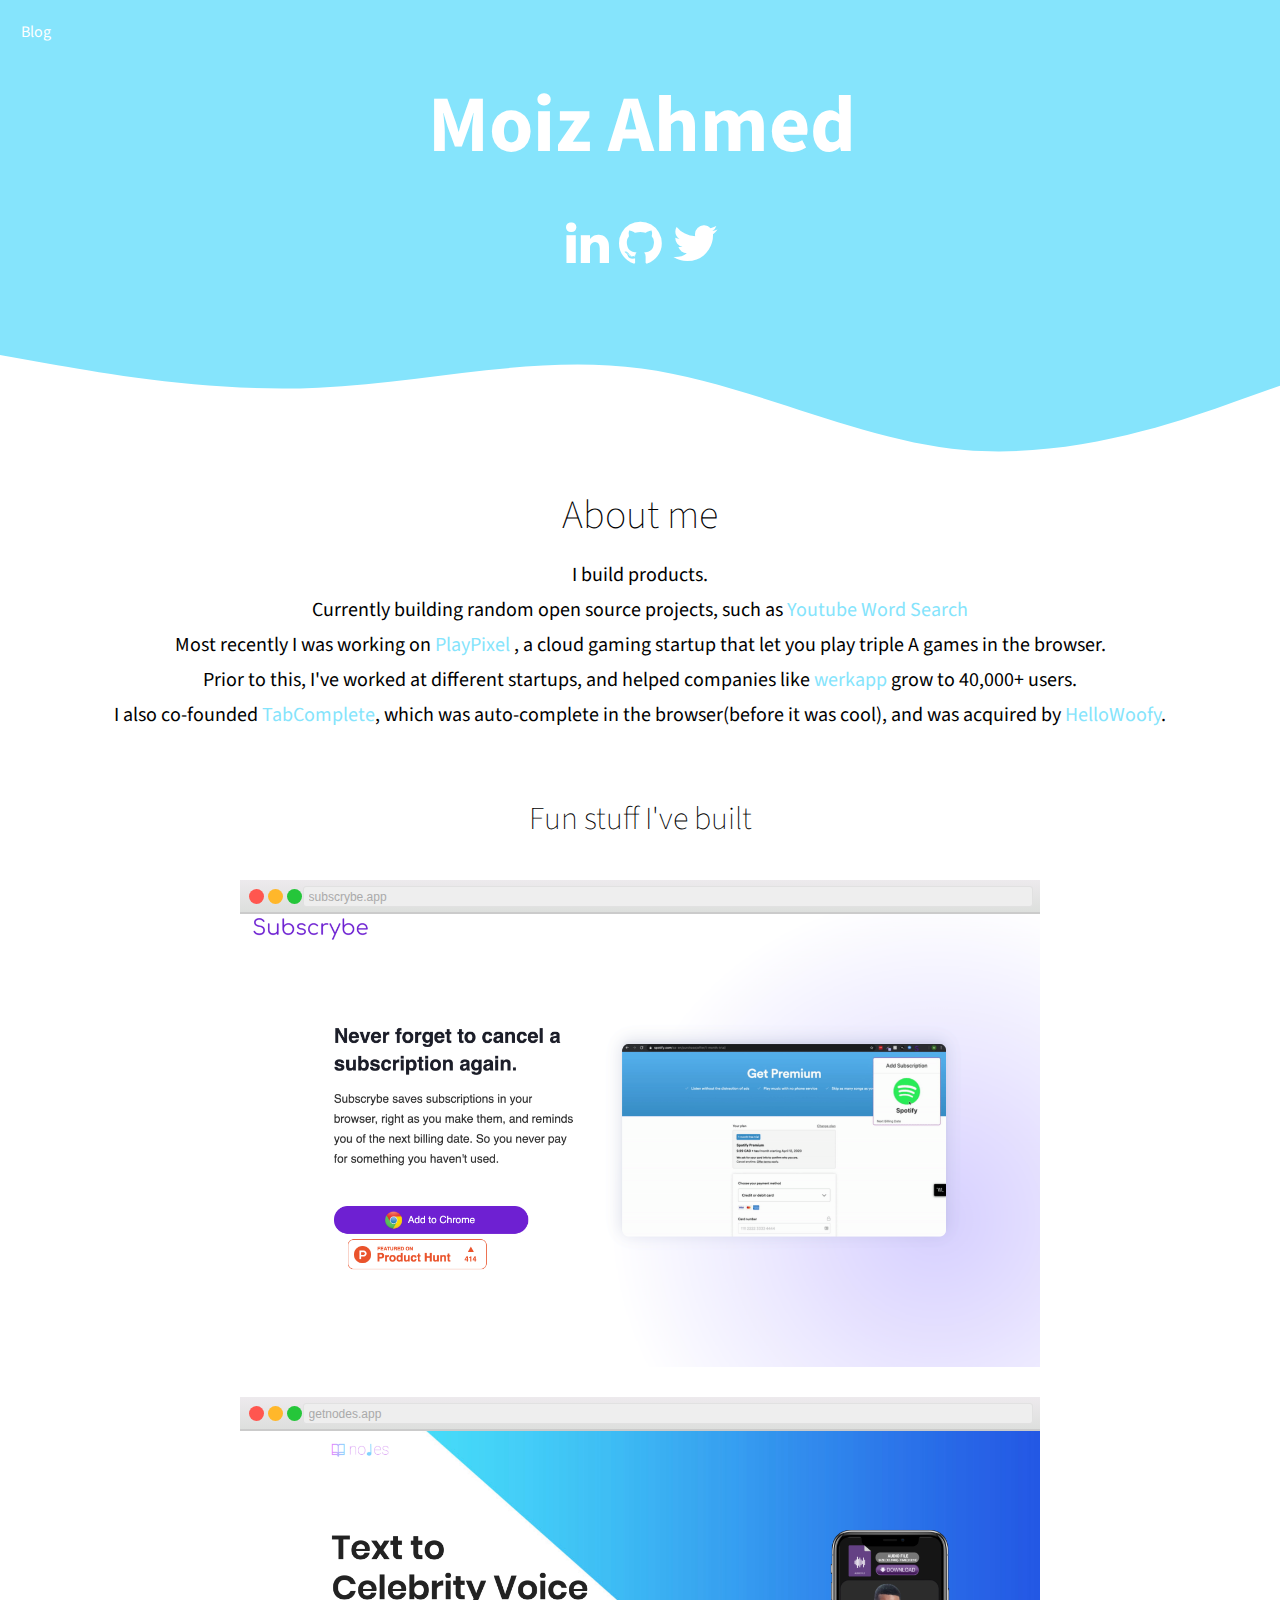
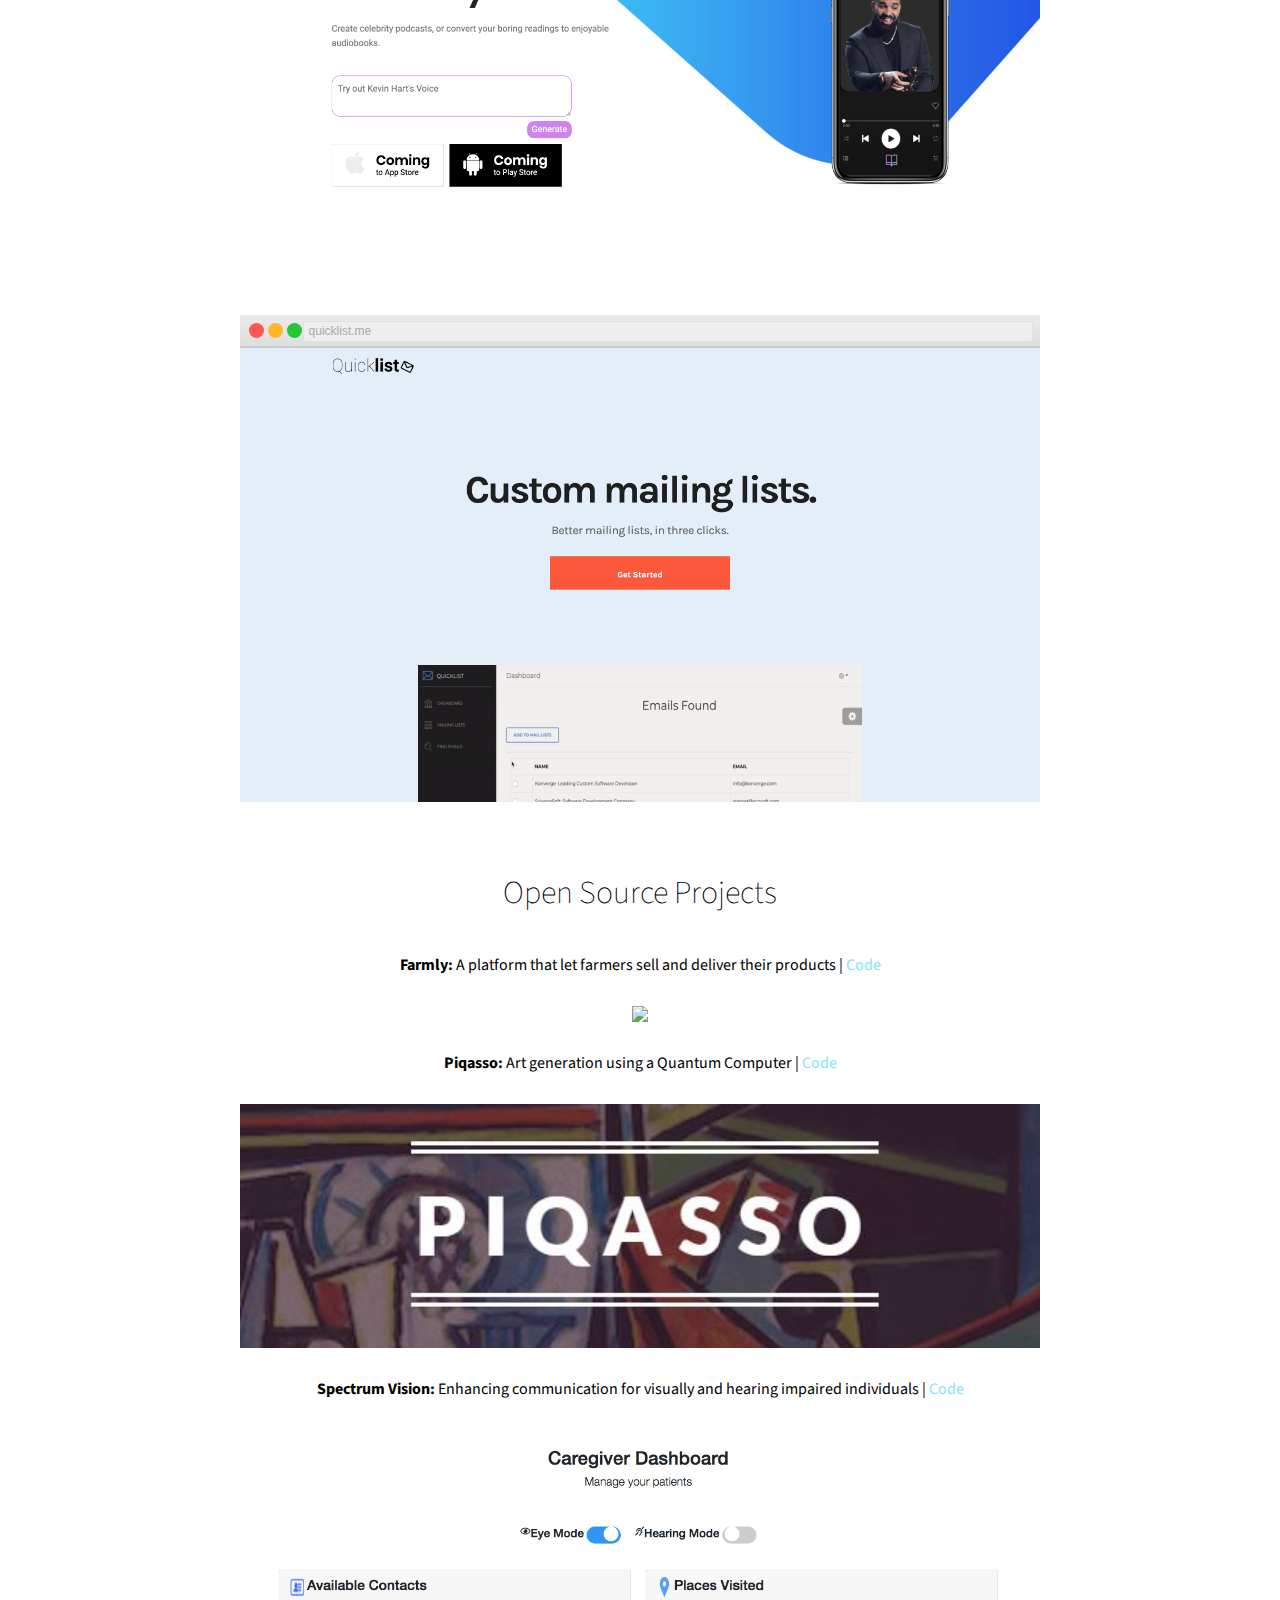
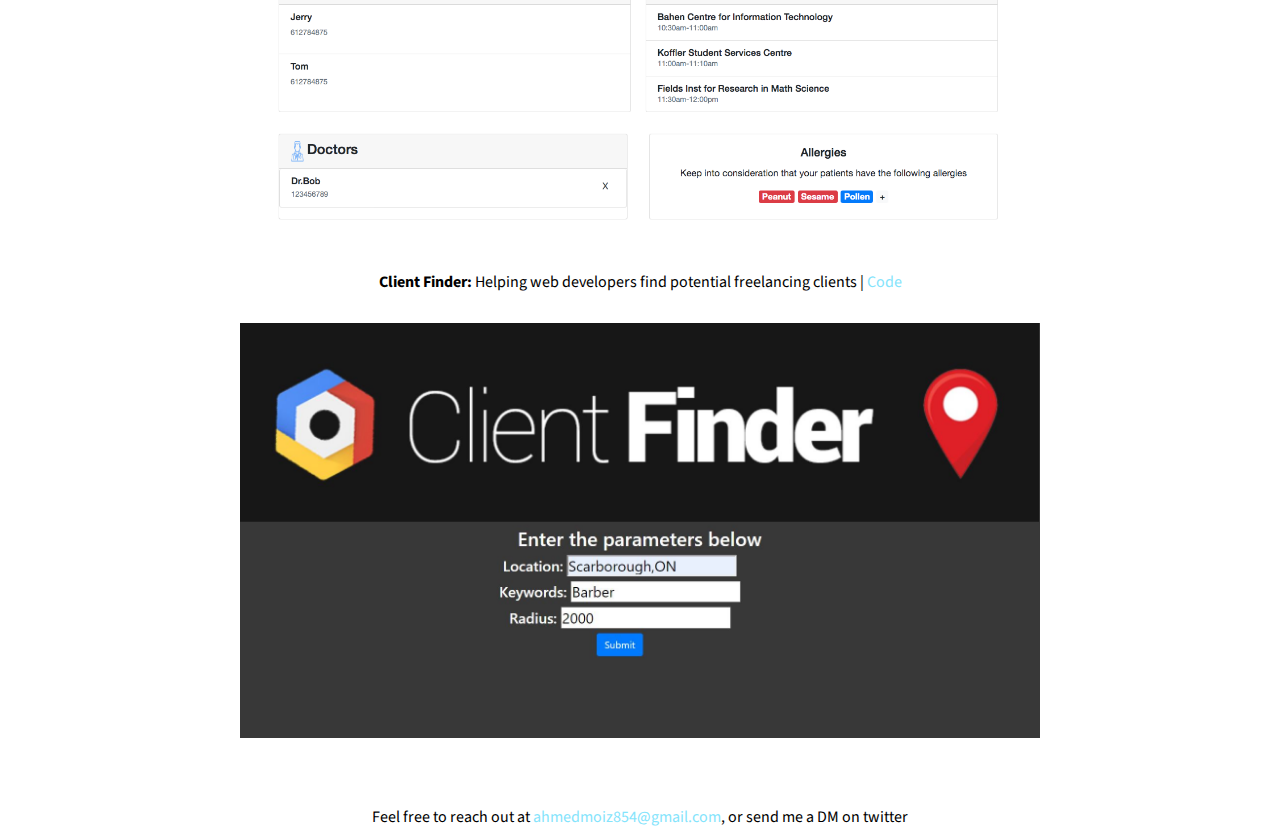
==== index.html @ e5ffcafb "br" ====
<!DOCTYPE html>
<html>
<head>
	<!-- Global site tag (gtag.js) - Google Analytics -->
<script async src="https://www.googletagmanager.com/gtag/js?id=UA-160616542-2"></script>
<script>
  window.dataLayer = window.dataLayer || [];
  function gtag(){dataLayer.push(arguments);}
  gtag('js', new Date());

  gtag('config', 'UA-160616542-2');
</script>

  <title>Moiz Ahmed</title>
<meta name="description" content="A website, resume, project-list and blog for Moiz Ahmed" />


<meta property="og:site_name" content="Moiz Ahmed">
<meta property="og:title" content="Moiz Ahmed" />
<meta property="og:description" content="A website, resume, project-list and blog for Moiz Ahmed">
<meta property="og:type" content="website" />
<meta property="og:url" content="https://www.moizahmed.ca/" />
<meta property="og:image" content=""></meta>

<meta name="twitter:card" content="summary_large_image">
<meta name="twitter:site" content="">
<meta name="twitter:domain" value="moizahmed.ca" />
<meta name="twitter:title" value="Moiz Ahmed" />
<meta name="twitter:description" value="A website, resume, project-list and blog for Moiz Ahmed" />
<meta property="twitter:image" content=""></meta>
<meta name="twitter:url" value="https://www.moizahmed.ca/" />


<meta name="viewport" content="width=device-width, initial-scale=1">
<!-- <script async src="https://www.googletagmanager.com/gtag/js?id=UA-131112948-2"></script>
<script>
  window.dataLayer = window.dataLayer || [];
  function gtag(){dataLayer.push(arguments);}
  gtag("js", new Date());

  gtag("config", "UA-131112948-2");
</script> -->



  <link rel="apple-touch-icon" sizes="180x180" href="/assets/favicon/apple-touch-icon-5e99e3aa10a2fcd7310316da4f658236ebdb0b4f51d52e1da37caa727779e61c.png">
<link rel="icon" type="image/png" sizes="32x32" href="/assets/favicon/favicon-32x32-9fe0824118c69baca3d31ad4a045c9a8af7dd31b44826726ee9c9dc691468ec4.png">
<link rel="icon" type="image/png" sizes="16x16" href="/assets/favicon/favicon-16x16-7850118d1d712b4ff5b8dad6ed6b07f5f969f58478ca0ce534c8070c207b8459.png">
<link rel="manifest" href="/assets/favicon/site-adb9a360ae9f2ba4904b48eca0073e2118cc737b76c882d38c2fb973e3b1f27d.webmanifest">
<link rel="shortcut icon" href="/assets/favicon/favicon-aa421169ad1a4e2dc8b5e5b958f8c26f3158024b21031f6951cb6695f42b47a9.ico">
<meta name="apple-mobile-web-app-title" content="Moiz Ahmed">
<meta name="application-name" content="Moiz Ahmed">
<meta name="msapplication-TileColor" content="#2b5797">
<meta name="theme-color" content="#ffffff">
      <script src="https://cdnjs.cloudflare.com/ajax/libs/trix/1.1.1/trix.js"></script>
  <link rel="stylesheet" href="https://cdnjs.cloudflare.com/ajax/libs/font-awesome/4.7.0/css/font-awesome.min.css">
  <link rel="stylesheet" href="assets/css/main.css" />
  <script>(function(c,a){if(!a.__SV){var b=window;try{var d,m,j,k=b.location,f=k.hash;d=function(a,b){return(m=a.match(RegExp(b+"=([^&]*)")))?m[1]:null};f&&d(f,"state")&&(j=JSON.parse(decodeURIComponent(d(f,"state"))),"mpeditor"===j.action&&(b.sessionStorage.setItem("_mpcehash",f),history.replaceState(j.desiredHash||"",c.title,k.pathname+k.search)))}catch(n){}var l,h;window.mixpanel=a;a._i=[];a.init=function(b,d,g){function c(b,i){var a=i.split(".");2==a.length&&(b=b[a[0]],i=a[1]);b[i]=function(){b.push([i].concat(Array.prototype.slice.call(arguments,
      0)))}}var e=a;"undefined"!==typeof g?e=a[g]=[]:g="mixpanel";e.people=e.people||[];e.toString=function(b){var a="mixpanel";"mixpanel"!==g&&(a+="."+g);b||(a+=" (stub)");return a};e.people.toString=function(){return e.toString(1)+".people (stub)"};l="disable time_event track track_pageview track_links track_forms track_with_groups add_group set_group remove_group register register_once alias unregister identify name_tag set_config reset opt_in_tracking opt_out_tracking has_opted_in_tracking has_opted_out_tracking clear_opt_in_out_tracking people.set people.set_once people.unset people.increment people.append people.union people.track_charge people.clear_charges people.delete_user people.remove".split(" ");
      for(h=0;h<l.length;h++)c(e,l[h]);var f="set set_once union unset remove delete".split(" ");e.get_group=function(){function a(c){b[c]=function(){call2_args=arguments;call2=[c].concat(Array.prototype.slice.call(call2_args,0));e.push([d,call2])}}for(var b={},d=["get_group"].concat(Array.prototype.slice.call(arguments,0)),c=0;c<f.length;c++)a(f[c]);return b};a._i.push([b,d,g])};a.__SV=1.2;b=c.createElement("script");b.type="text/javascript";b.async=!0;b.src="undefined"!==typeof MIXPANEL_CUSTOM_LIB_URL?
      MIXPANEL_CUSTOM_LIB_URL:"file:"===c.location.protocol&&"//cdn4.mxpnl.com/libs/mixpanel-2-latest.min.js".match(/^\/\//)?"https://cdn4.mxpnl.com/libs/mixpanel-2-latest.min.js":"//cdn4.mxpnl.com/libs/mixpanel-2-latest.min.js";d=c.getElementsByTagName("script")[0];d.parentNode.insertBefore(b,d)}})(document,window.mixpanel||[]);
      mixpanel.init("bf299855b37291eaf8b212bf4401f579")</script>
</head>

<body class="">
  

  <nav class="nav mx-auto bg-transparent" data-controller="navigation" style="background-color: #85e4fc;margin-left:-1%;width:101vw;text-align: center;">
  <div style = "text-align:left;" class="nav__content mx-auto">
    <div style="margin-top:-1%;padding:2%;" class="nav__items mx-auto" data-target="navigation.items">
      <a class="social-icon" class="nav__item nav__link pill capitalize bg-gray-100 rounded py-2 px-3 btn btn--primary"  href="blog.html">Blog</a>
    </div>
    <span role="link" class="navigation__toggle text-black mb-6 ml-4" data-target="navigation.toggle" data-action="click->navigation#toggle"></span>
  </div>
</nav>

  <!DOCTYPE HTML>
<html class="w-full">
<main>

  <body>
	<div class="h-auto w-full mx-auto pr-4 sm:pr-0" style="background-color: #85e4fc;margin-left:-1%;width:101vw;">
		<div class = "content">
		<h1 class = "name">Moiz Ahmed</h1>
		<h2
		class="font-semibold text-3xl text-white align-middle pb-4 lg:mb-8 text-center h-32 xl:h-auto hidden lg:inline-block">
		<br class="lg:hidden">
	  </h2>
	  <script async="async" src="https://unpkg.com/typer-dot-js@0.1.0/typer.js"></script>
			<div class = "icons">
          <a target="_blank" class = "social-icon" href = "https://linkedin.com/in/ahmed-moiz"><i style = "font-size:50px;padding-right:10px;" class="fa fa-linkedin"></i></a>
          <a target = "_blank" class = "social-icon"  href = "https://github.com/moizahmedd"><i style = "font-size:50px;padding-right:10px;" class="fa fa-github" ></i></a>
          <a target = "_blank" class = "social-icon" href = "https://twitter.com/moizillafirefox"><i style = "font-size:50px" class="fa fa-twitter"></i></a>
			</div>
		</div>
    </div>
    <svg style="margin-left:-1%;width:101vw;" xmlns="http://www.w3.org/2000/svg" viewbox="0 0 1440 320" class="hidden lg:block bg-transparent h-auto">
      <path fill="#85e4fc" fill-opacity="1"
        d="M0,96L60,106.7C120,117,240,139,360,133.3C480,128,600,96,720,112C840,128,960,192,1080,202.7C1200,213,1320,171,1380,149.3L1440,128L1440,0L1380,0C1320,0,1200,0,1080,0C960,0,840,0,720,0C600,0,480,0,360,0C240,0,120,0,60,0L0,0Z">
      </path>
    </svg>

    <div class = "about-text">
      <h1 style = "margin-bottom:2%;font-weight:100;">About me</h1>
      I build products. <br>
	    Currently building random open source projects, such as <a target="_blank" class = "links" href = "https://moizahmedd.github.io/youtubesearch">Youtube Word Search</a> <br> Most recently I was working on <a target="_blank" class = "links" href = "https://www.loom.com/share/093862efc9ed4be6ad778449a8e3c452"> PlayPixel </a>, a cloud gaming startup that let you play triple A games in the browser. <br>
       Prior to this, I've worked at different startups, and helped companies like <a target="_blank" class = "links" href = "https://werkapp.co">werkapp</a> grow to 40,000+ users. <br>
I also co-founded <a target="_blank" class = "links" href = "https://www.tabcomplete.app">TabComplete</a>, which was auto-complete in the browser(before it was cool), and was acquired by <a target="_blank" class = "links" href = "https://hellowoofy.com">HelloWoofy</a>. </br>
        
    </div>
    <div style = "text-align: center;" class="container mt-10 text-center mx-auto h-full xl:-mt-48">
		<h1 style = "font-weight:100;">Fun stuff I've built</h1>

    <div class = "projects">
        <div class = "browser">
            <div class = "browser-navigation-bar">
              <i style = "height:15px;width:15px;border-radius:50px;background-color:#ff564f;"></i>
              <i style = "height:15px;width:15px;border-radius:50px;background-color:#ffb72a;"></i>
              <i style = "height:15px;width:15px;border-radius:50px;background-color:#25c63a;"></i>
              <input value = "subscrybe.app" disabled="disabled">
            </div>
          </div>
      <a target = "_blank" href = "https://subscrybe.app"><img class = "page-img" src = "images/subscrybe2.png"></a>

      <div class = "browser">
          <div class = "browser-navigation-bar">
            <i style = "height:15px;width:15px;border-radius:50px;background-color:#ff564f;"></i>
            <i style = "height:15px;width:15px;border-radius:50px;background-color:#ffb72a;"></i>
            <i style = "height:15px;width:15px;border-radius:50px;background-color:#25c63a;"></i>
            <input value = "getnodes.app" disabled="disabled">
          </div>
        </div>
    <a target = "_blank" href = "https://getnodes.app"><img class = "page-img" src = "images/nodes.png"></a>

    <div class = "browser">
        <div class = "browser-navigation-bar">
          <i style = "height:15px;width:15px;border-radius:50px;background-color:#ff564f;"></i>
          <i style = "height:15px;width:15px;border-radius:50px;background-color:#ffb72a;"></i>
          <i style = "height:15px;width:15px;border-radius:50px;background-color:#25c63a;"></i>
          <input value = "quicklist.me" disabled="disabled">
        </div>
      </div>
  <a target = "_blank" href = "https://quicklist.me"><img class = "page-img" src = "images/quicklist.png"></a>
    </div>

    <h1 style = "font-weight:100;">Open Source Projects</h1>
    <div class = "projects">
	    
    <div>
        <p><strong>Farmly:</strong> A platform that let farmers sell and deliver their products | <a target = "_blank" class = "links" href = "https://github.com/MoizAhmedd/Farmly-Delivery-Portal">Code</a></p>
      <a target = "_blank" href = "https://github.com/MoizAhmedd/Farmly-Delivery-Portal"><img class = "page-img" src = "https://github.com/MoizAhmedd/Farmly-Delivery-Portal/blob/master/farmlyfinal.gif?raw=true"></a>
    </div>


      <div>
        <p><strong>Piqasso:</strong> Art generation using a Quantum Computer | <a target = "_blank" class = "links" href = "https://github.com/moizahmedd/piqasso">Code</a></p>
      <a target = "_blank" href = "https://github.com/moizahmedd/piqasso"><img class = "page-img" src = "images/piqasso.jpeg"></a>
    </div>

    <div>
      <p><strong>Spectrum Vision:</strong> Enhancing communication for visually and hearing impaired individuals | <a target = "_blank" class = "links" href = "https://github.com/moizahmedd/spectrum-vision">Code</a></p>
    <a target = "_blank" href = "https://github.com/moizahmedd/spectrum-vision"><img class = "page-img" src = "images/sv.png"></a>
  </div>


  <div>
    <p><strong> Client Finder: </strong> Helping web developers find potential freelancing clients | <a target = "_blank" class = "links" href = "https://github.com/moizahmedd/clientfinder">Code</a></p>
  <a target = "_blank" href = "https://github.com/moizahmedd/clientfinder"><img class = "page-img" src = "images/clientfinder.jpeg"></a>
</div>
      </div>

    <p>Feel free to reach out at <a href = "mailto:ahmedmoiz854@gmail.com" class = "links" target = "_blank">ahmedmoiz854@gmail.com</a>, or send me a DM on twitter</p>
      <!-- <div class="w-full my-24">
			  <div class = "browser">
					<div class = "browser-navigation-bar">
						<i style = "height:15px;width:15px;border-radius:50px;background-color:#ff564f;"></i>
						<i style = "height:15px;width:15px;border-radius:50px;background-color:#ffb72a;"></i>
						<i style = "height:15px;width:15px;border-radius:50px;background-color:#25c63a;"></i>
						<input value = "google.com" disabled="disabled">
          </div>
				</div>
      </div> -->


  </body>
</main>

</html>
  <script src="https://unpkg.com/ionicons@4.5.10-0/dist/ionicons.js"></script>
<script type="text/javascript" src="https://makerbadge.s3.amazonaws.com/blmbadge.js"></script>

</body>
</html>
---- assets/css/main.css ----
@charset "UTF-8";
@import url(font-awesome.min.css);
@import url("https://fonts.googleapis.com/css?family=Signika:300,700");
@import url('https://fonts.googleapis.com/css2?family=Source+Sans+Pro:wght@200;300;400;600;700&display=swap');

/*
	Broadcast by TEMPLATED
	templated.co @templatedco
	Released for free under the Creative Commons Attribution 3.0 license (templated.co/license)
*/

/* Reset */

body{
    background: #FFF;
    font-family: 'Source Sans Pro', sans-serif;
}

nav{
	background: #3742fa;
}

h1,h2,h3,h4,h5,p{
	margin:0;
}

.icons{
	display:flex;
	justify-content: center;
}

.content{
	text-align: center;
}

.browser{
    display: flex;
    justify-content: center;
}

.browser .browser-navigation-bar {
    display: flex;
    box-sizing: border-box;
    height: 2.1em;
    position: absolute;
    padding: .3em;
    width: 800px;
    /* display: none; */
    background: linear-gradient(180deg,#edeaed,#dddfdd);
    border-bottom: 2px solid #cbcbcb;
}

.browser input{
	font-size: .75em;
    vertical-align: top;
    display: inline-block;
    height: 1.6em;
    color: #aaa;
    width: calc(100% - 6em);
    border: .1em solid #e1e1e1;
    border-radius: .25em;
    background-color: #eee;
    margin: .1em;
    padding: 0 .4em;
}

.browser i{
	margin-top:0.5% !important;
    margin-left:0.5% !important;
}

.browser .circle{
	color:pink;
	width:50px;
	height:50px;
}

.name{
    color:white;
    font-size:5em;
}

.about-text{
    text-align: center;
    margin-top:-5%;
    margin-bottom:5%;
    line-height: 35px;
    font-size:1.25em;
}

.projects{
    margin:3%;
}

.normal{
    display:flex;
    justify-content: space-around;
    margin-bottom:4%;
}

.reversed{
    display:flex;
    justify-content: space-around;
    flex-direction: row-reverse;
    margin-bottom: 4%;
}

.page-img{
    width:800px;
    margin-top:30px;
    margin-bottom:2%;
}

.page-img:hover{
    box-shadow: 0 0 10px black;
}

.description{
    display: flex;
    align-items: center;
}

.links{
    text-decoration: none;
    text-decoration:none;color: #85e4fc;
}

.links:hover{
    color:#00cbff;
}

.social-icon{
    text-decoration: none;
    color:white;
}

.social-icon:hover{
    color:grey;
}

@media(max-width:865px){
    .browser .browser-navigation-bar{
        width:95%;
    }

    .page-img{
        width:100%;
    }
}

@media(max-width:500px){
    .about-text{
        font-size: 1em;
        line-height: 30px;
    }
}
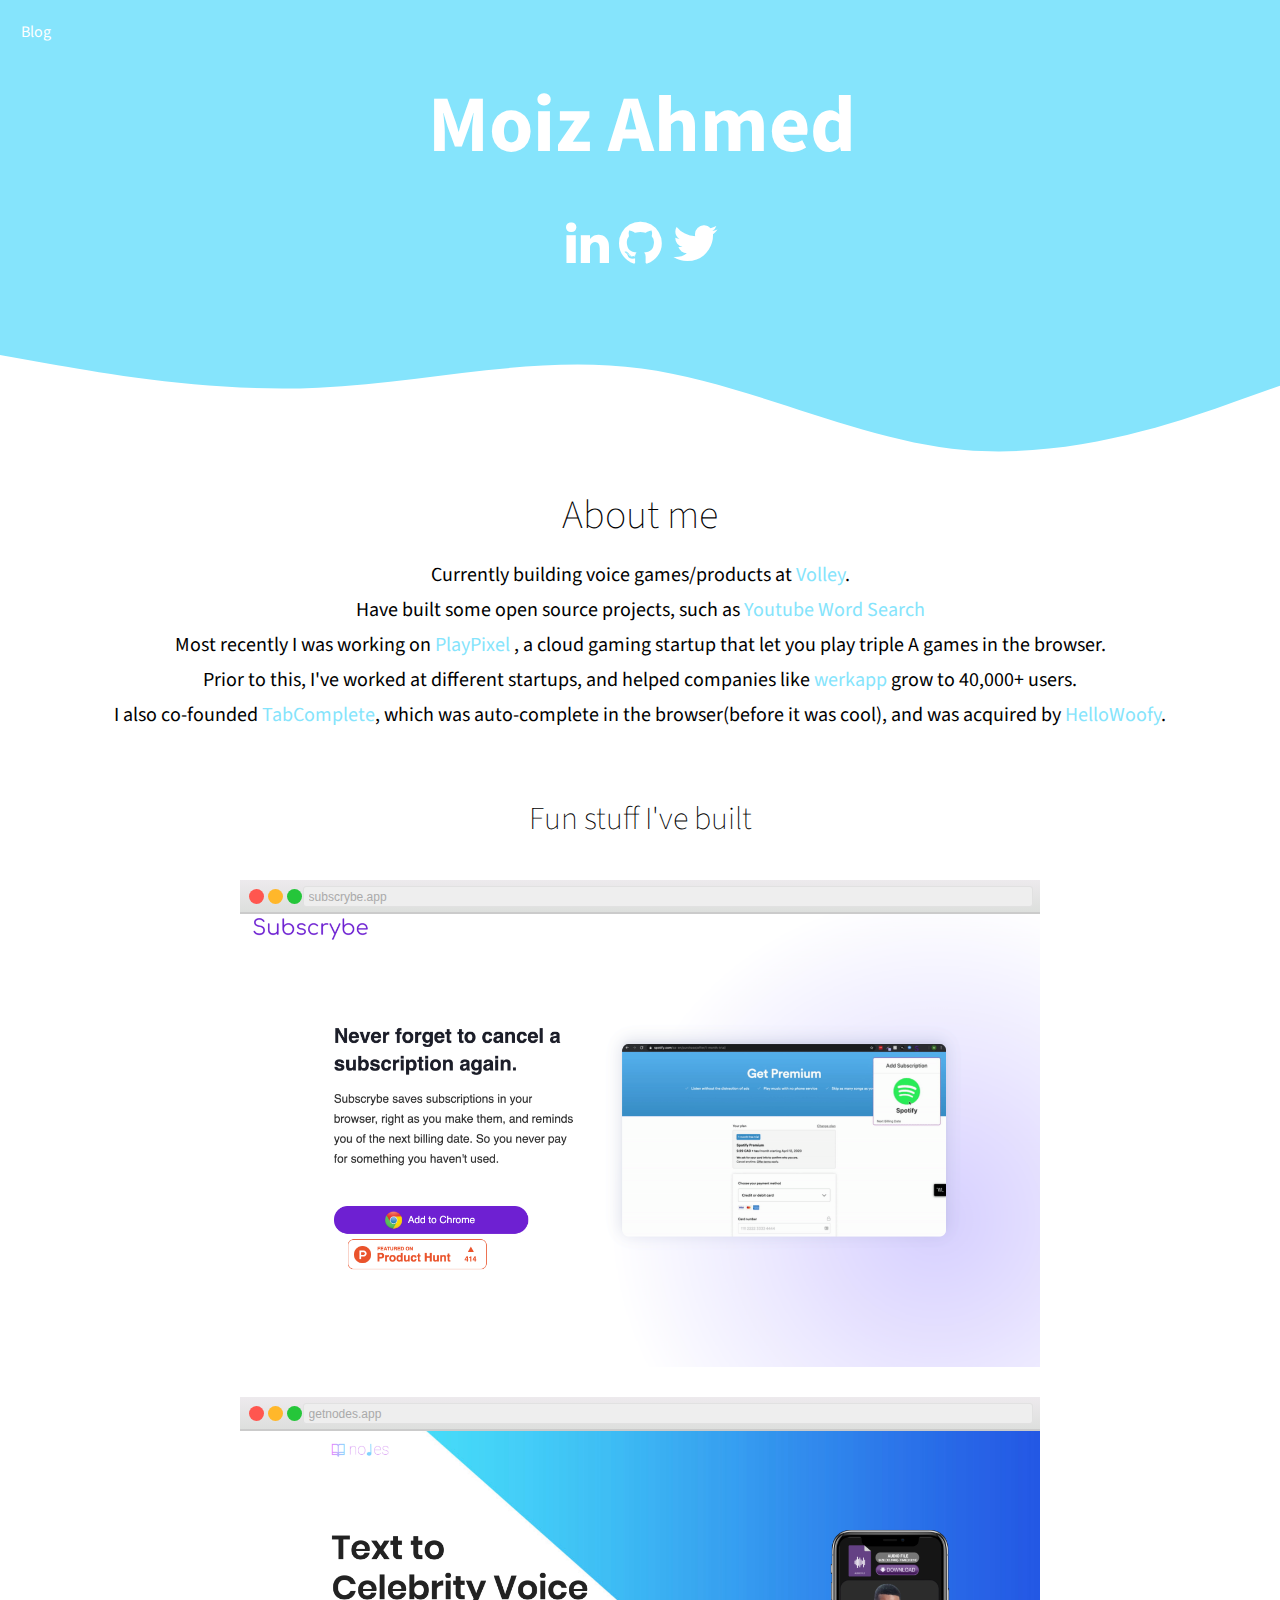
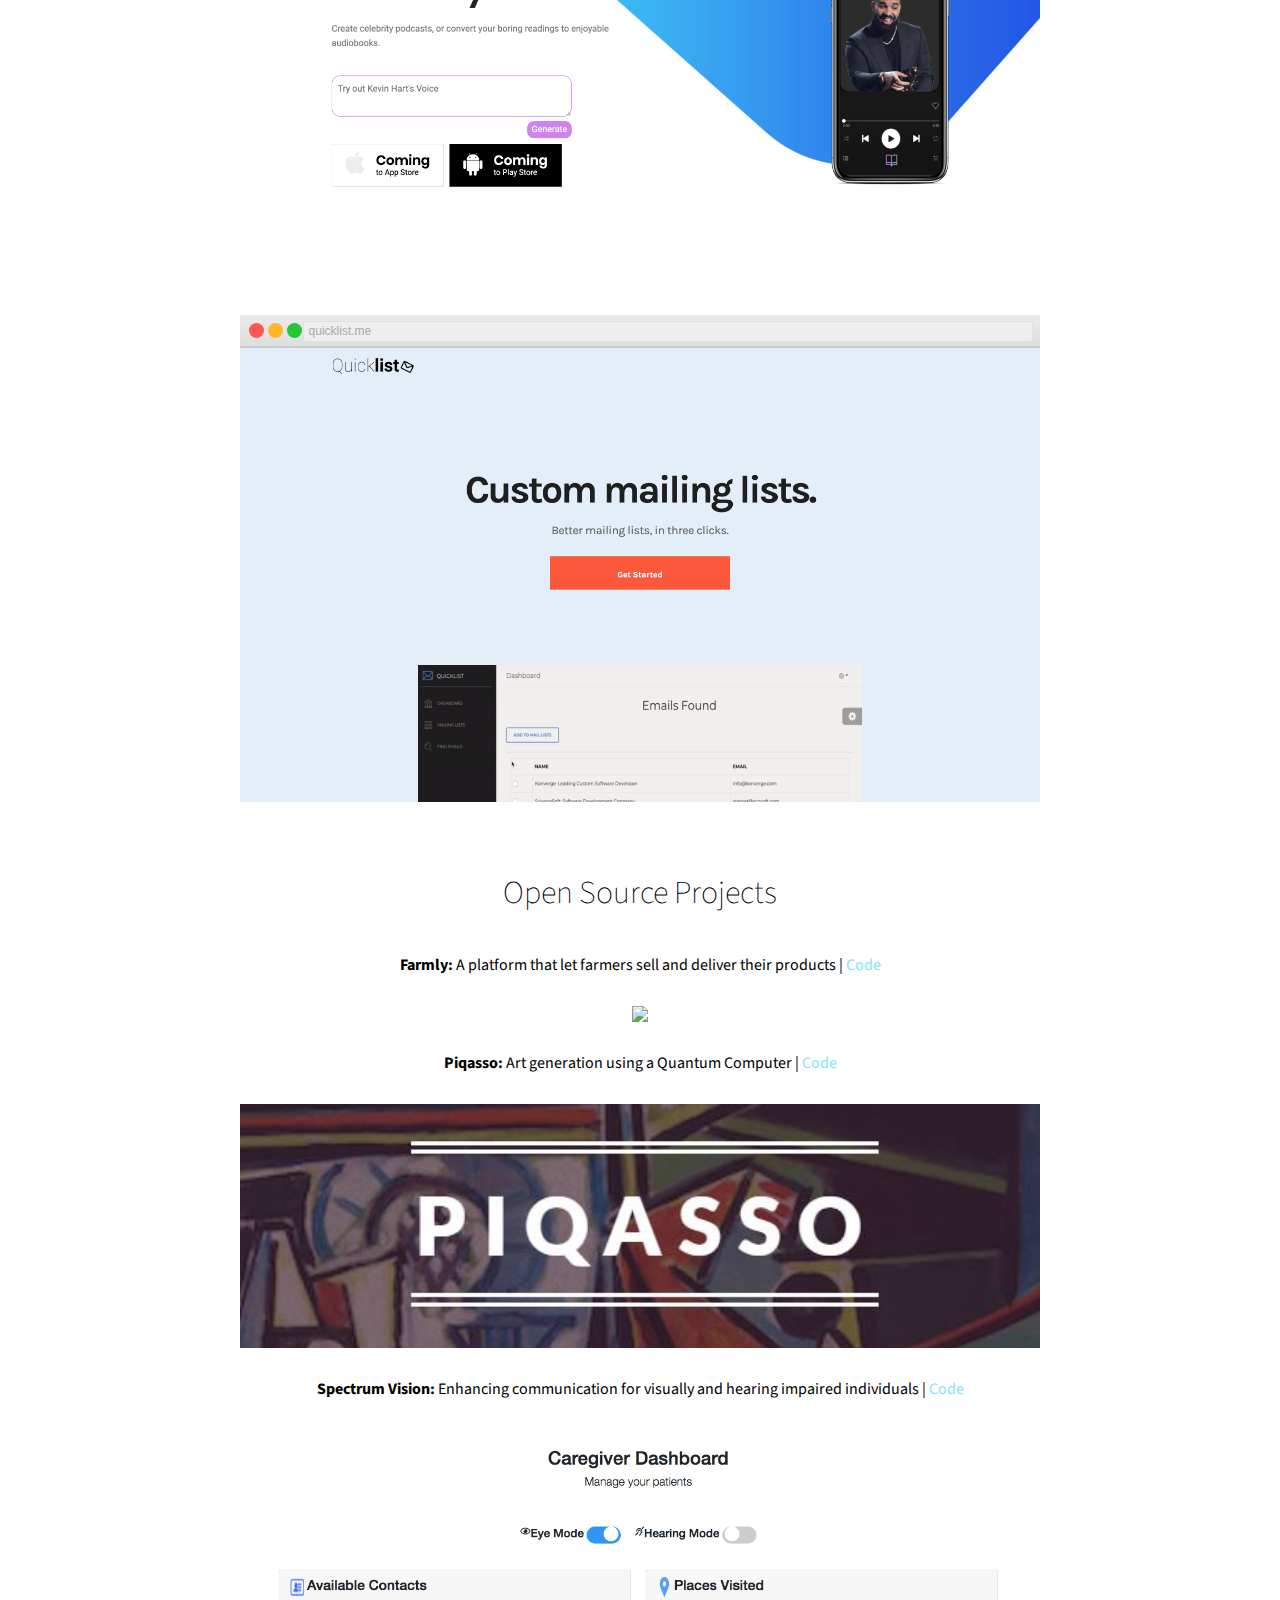
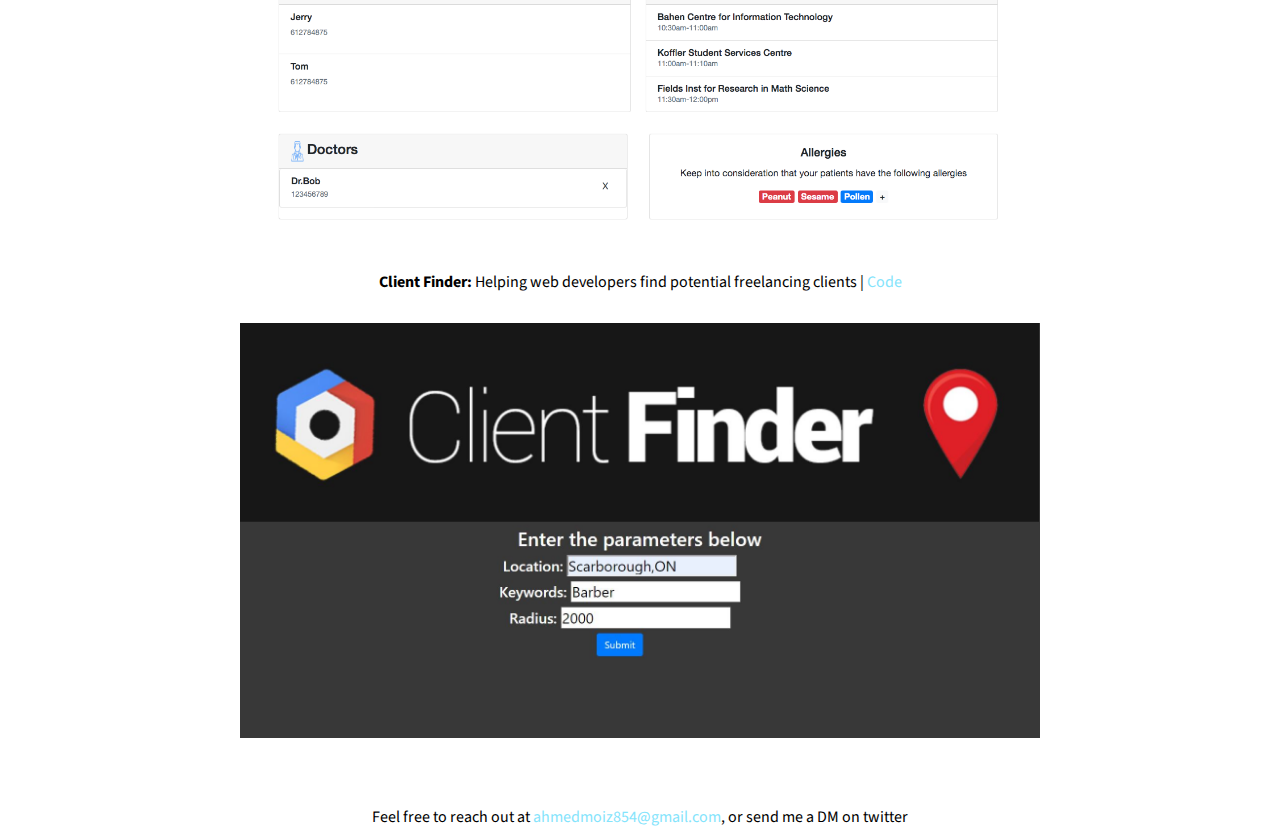
==== commit 361bc411: "Update index.html" ====
--- a/index.html
+++ b/index.html
@@ -103,8 +103,8 @@
 
     <div class = "about-text">
       <h1 style = "margin-bottom:2%;font-weight:100;">About me</h1>
-      I build products. <br>
-	    Currently building random open source projects, such as <a target="_blank" class = "links" href = "https://moizahmedd.github.io/youtubesearch">Youtube Word Search</a> <br> Most recently I was working on <a target="_blank" class = "links" href = "https://www.loom.com/share/093862efc9ed4be6ad778449a8e3c452"> PlayPixel </a>, a cloud gaming startup that let you play triple A games in the browser. <br>
+      Currently building voice games/products at <a target="_blank" class = "links" href = "https://volleythat.com">Volley</a>. <br>
+	    Have built some open source projects, such as <a target="_blank" class = "links" href = "https://moizahmedd.github.io/youtubesearch">Youtube Word Search</a> <br> Most recently I was working on <a target="_blank" class = "links" href = "https://www.loom.com/share/093862efc9ed4be6ad778449a8e3c452"> PlayPixel </a>, a cloud gaming startup that let you play triple A games in the browser. <br>
        Prior to this, I've worked at different startups, and helped companies like <a target="_blank" class = "links" href = "https://werkapp.co">werkapp</a> grow to 40,000+ users. <br>
 I also co-founded <a target="_blank" class = "links" href = "https://www.tabcomplete.app">TabComplete</a>, which was auto-complete in the browser(before it was cool), and was acquired by <a target="_blank" class = "links" href = "https://hellowoofy.com">HelloWoofy</a>. </br>
         
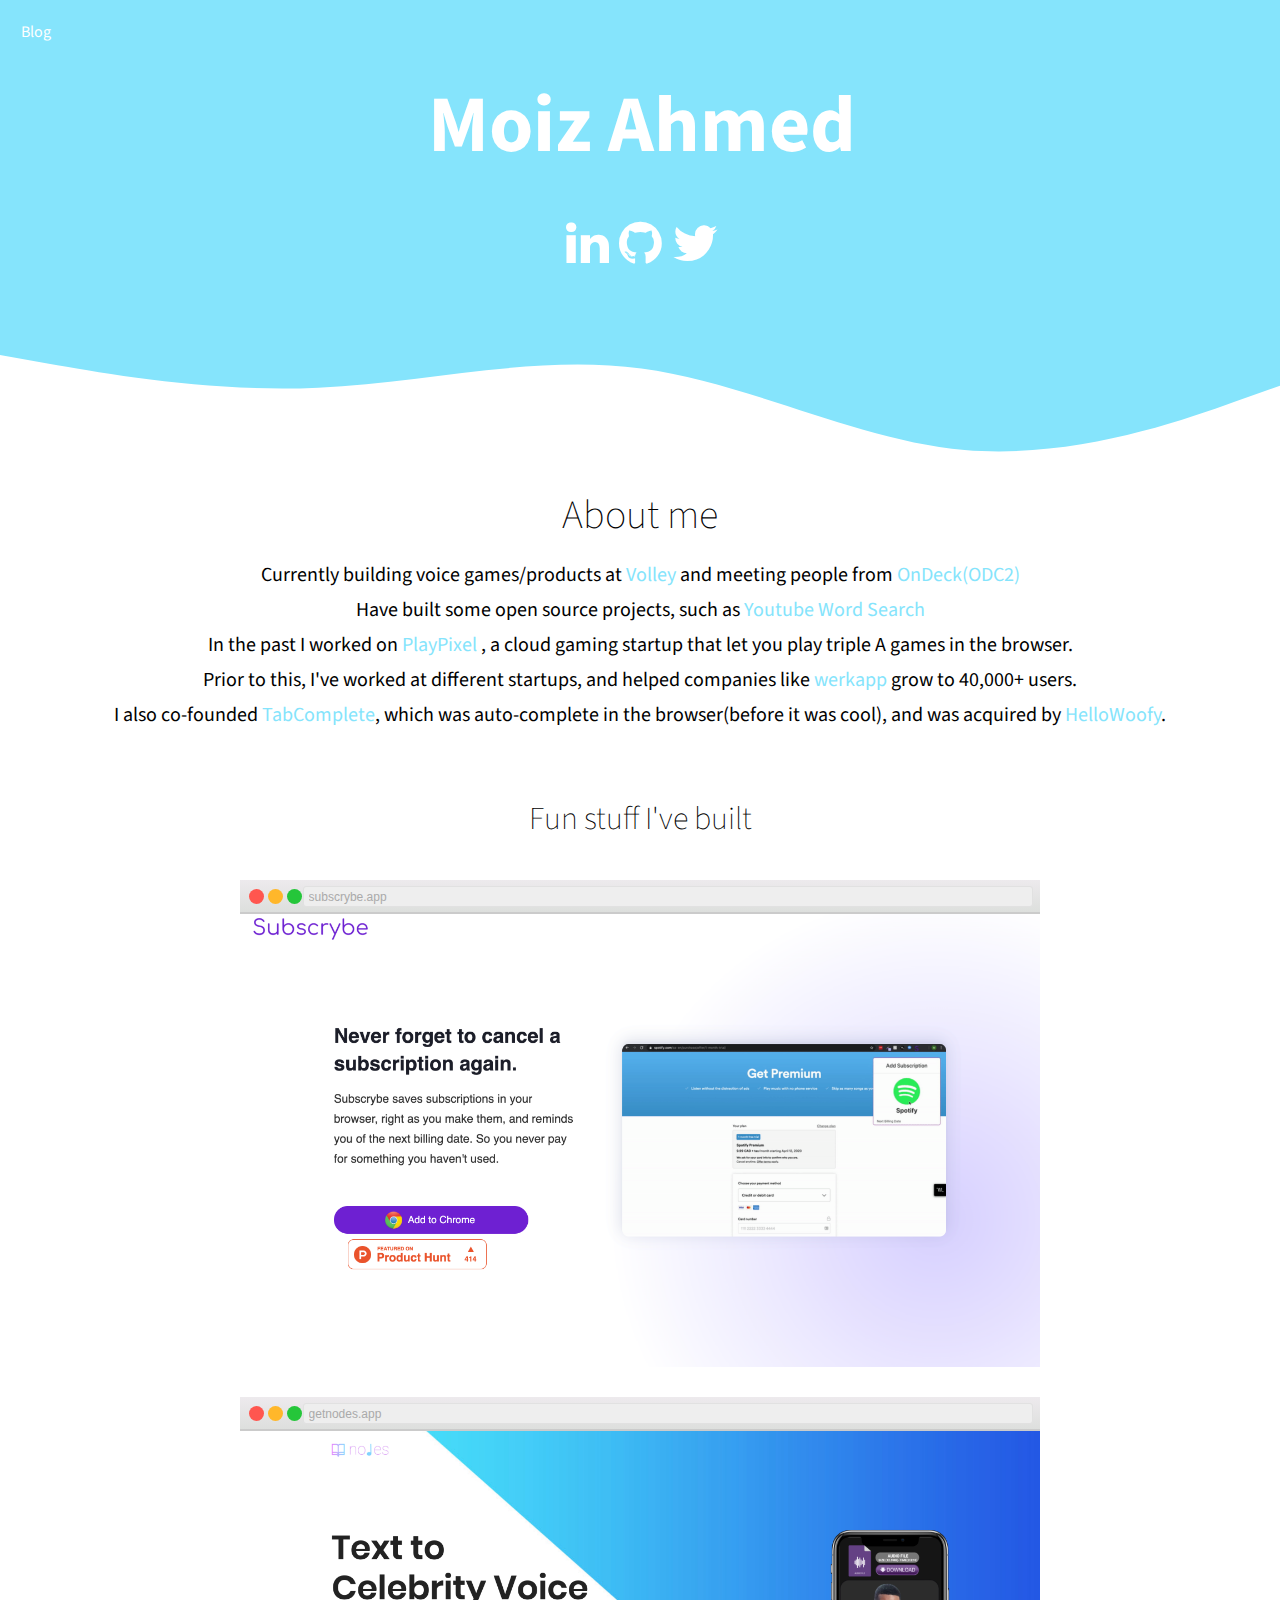
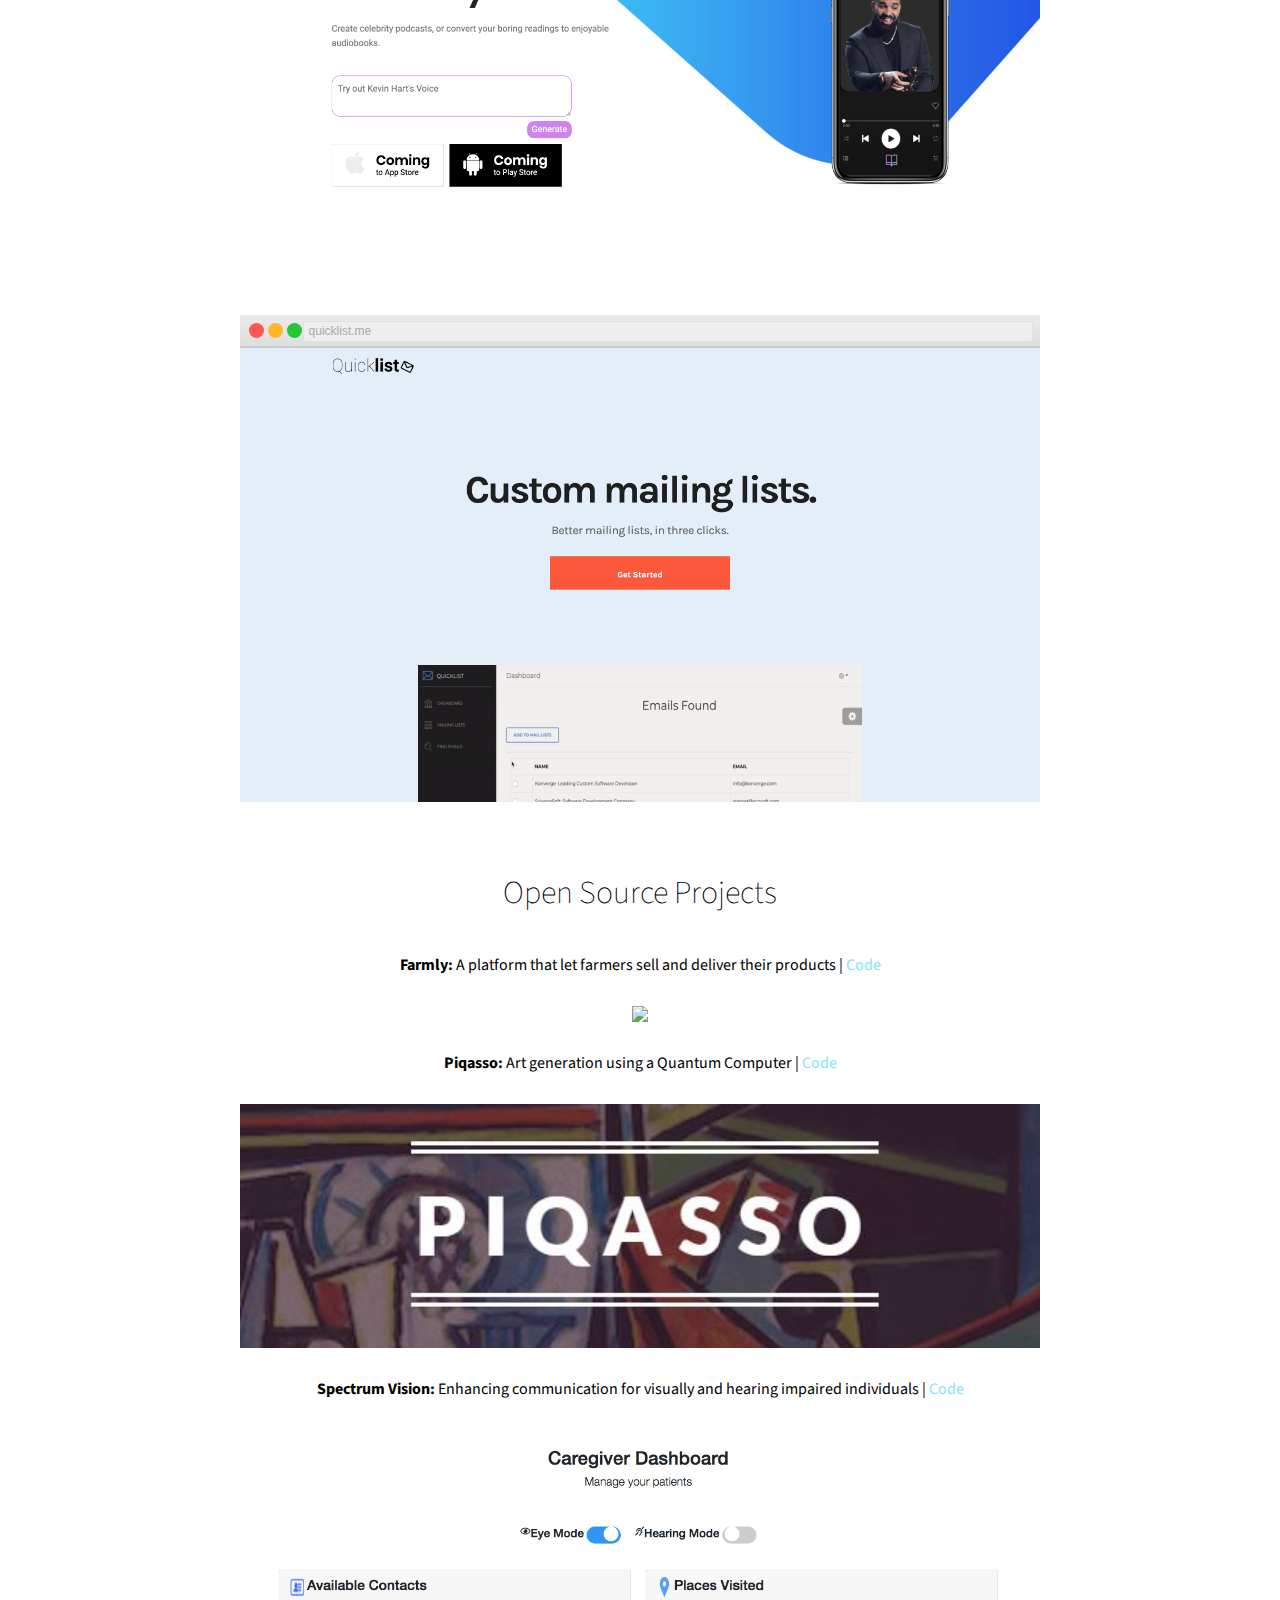
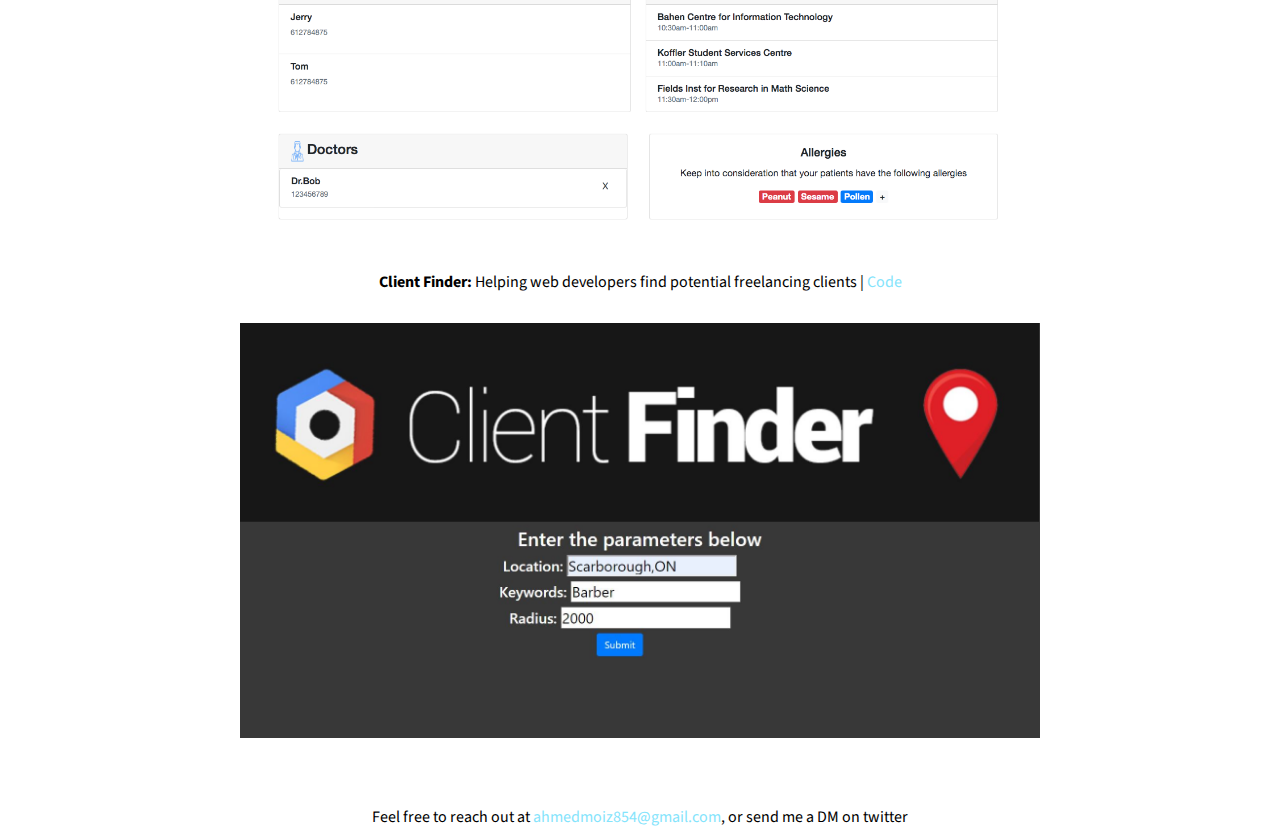
==== commit 1b58f638: "Update index.html" ====
--- a/index.html
+++ b/index.html
@@ -103,8 +103,8 @@
 
     <div class = "about-text">
       <h1 style = "margin-bottom:2%;font-weight:100;">About me</h1>
-      Currently building voice games/products at <a target="_blank" class = "links" href = "https://volleythat.com">Volley</a>. <br>
-	    Have built some open source projects, such as <a target="_blank" class = "links" href = "https://moizahmedd.github.io/youtubesearch">Youtube Word Search</a> <br> Most recently I was working on <a target="_blank" class = "links" href = "https://www.loom.com/share/093862efc9ed4be6ad778449a8e3c452"> PlayPixel </a>, a cloud gaming startup that let you play triple A games in the browser. <br>
+      Currently building voice games/products at <a target="_blank" class = "links" href = "https://volleythat.com">Volley</a> and meeting people from <a target="_blank" class = "links" href = "https://www.beondeck.com/">OnDeck(ODC2)</a> <br>
+	    Have built some open source projects, such as <a target="_blank" class = "links" href = "https://moizahmedd.github.io/youtubesearch">Youtube Word Search</a> <br> In the past I worked on <a target="_blank" class = "links" href = "https://www.loom.com/share/093862efc9ed4be6ad778449a8e3c452"> PlayPixel </a>, a cloud gaming startup that let you play triple A games in the browser. <br>
        Prior to this, I've worked at different startups, and helped companies like <a target="_blank" class = "links" href = "https://werkapp.co">werkapp</a> grow to 40,000+ users. <br>
 I also co-founded <a target="_blank" class = "links" href = "https://www.tabcomplete.app">TabComplete</a>, which was auto-complete in the browser(before it was cool), and was acquired by <a target="_blank" class = "links" href = "https://hellowoofy.com">HelloWoofy</a>. </br>
         
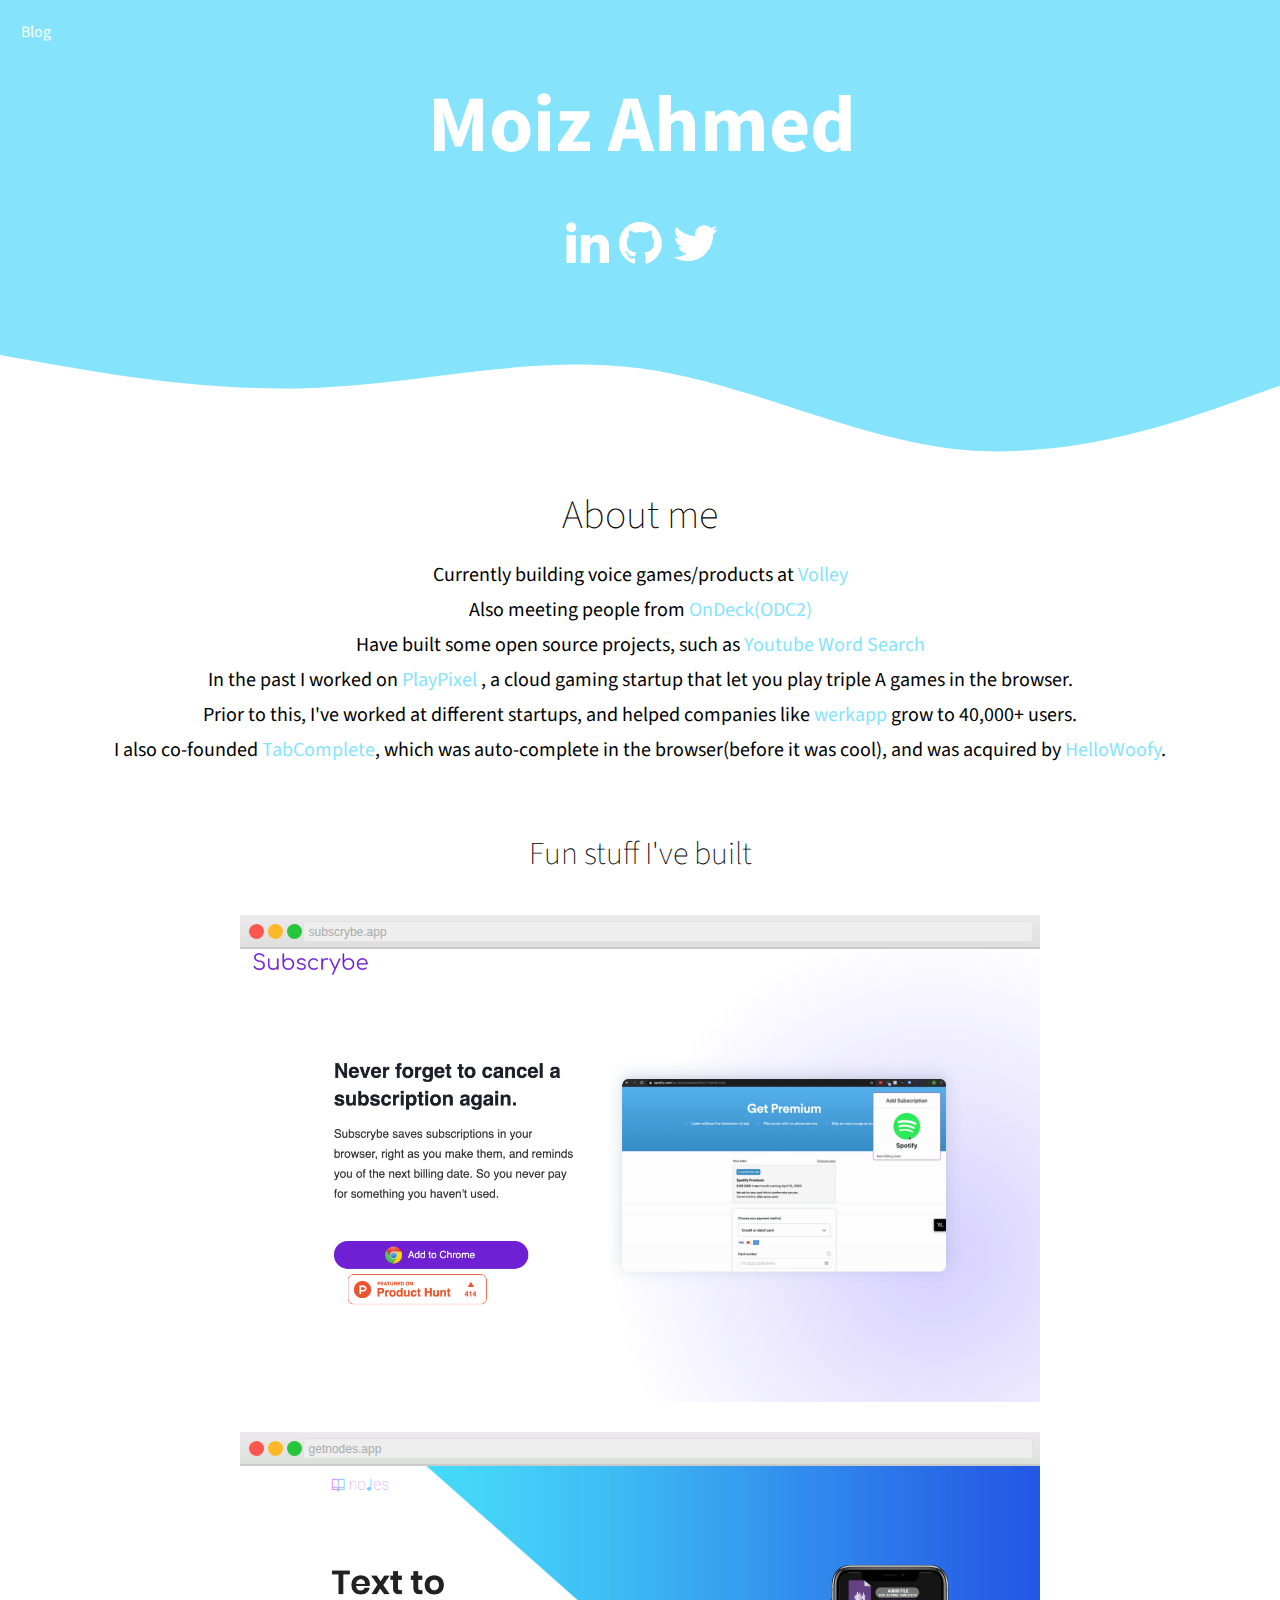
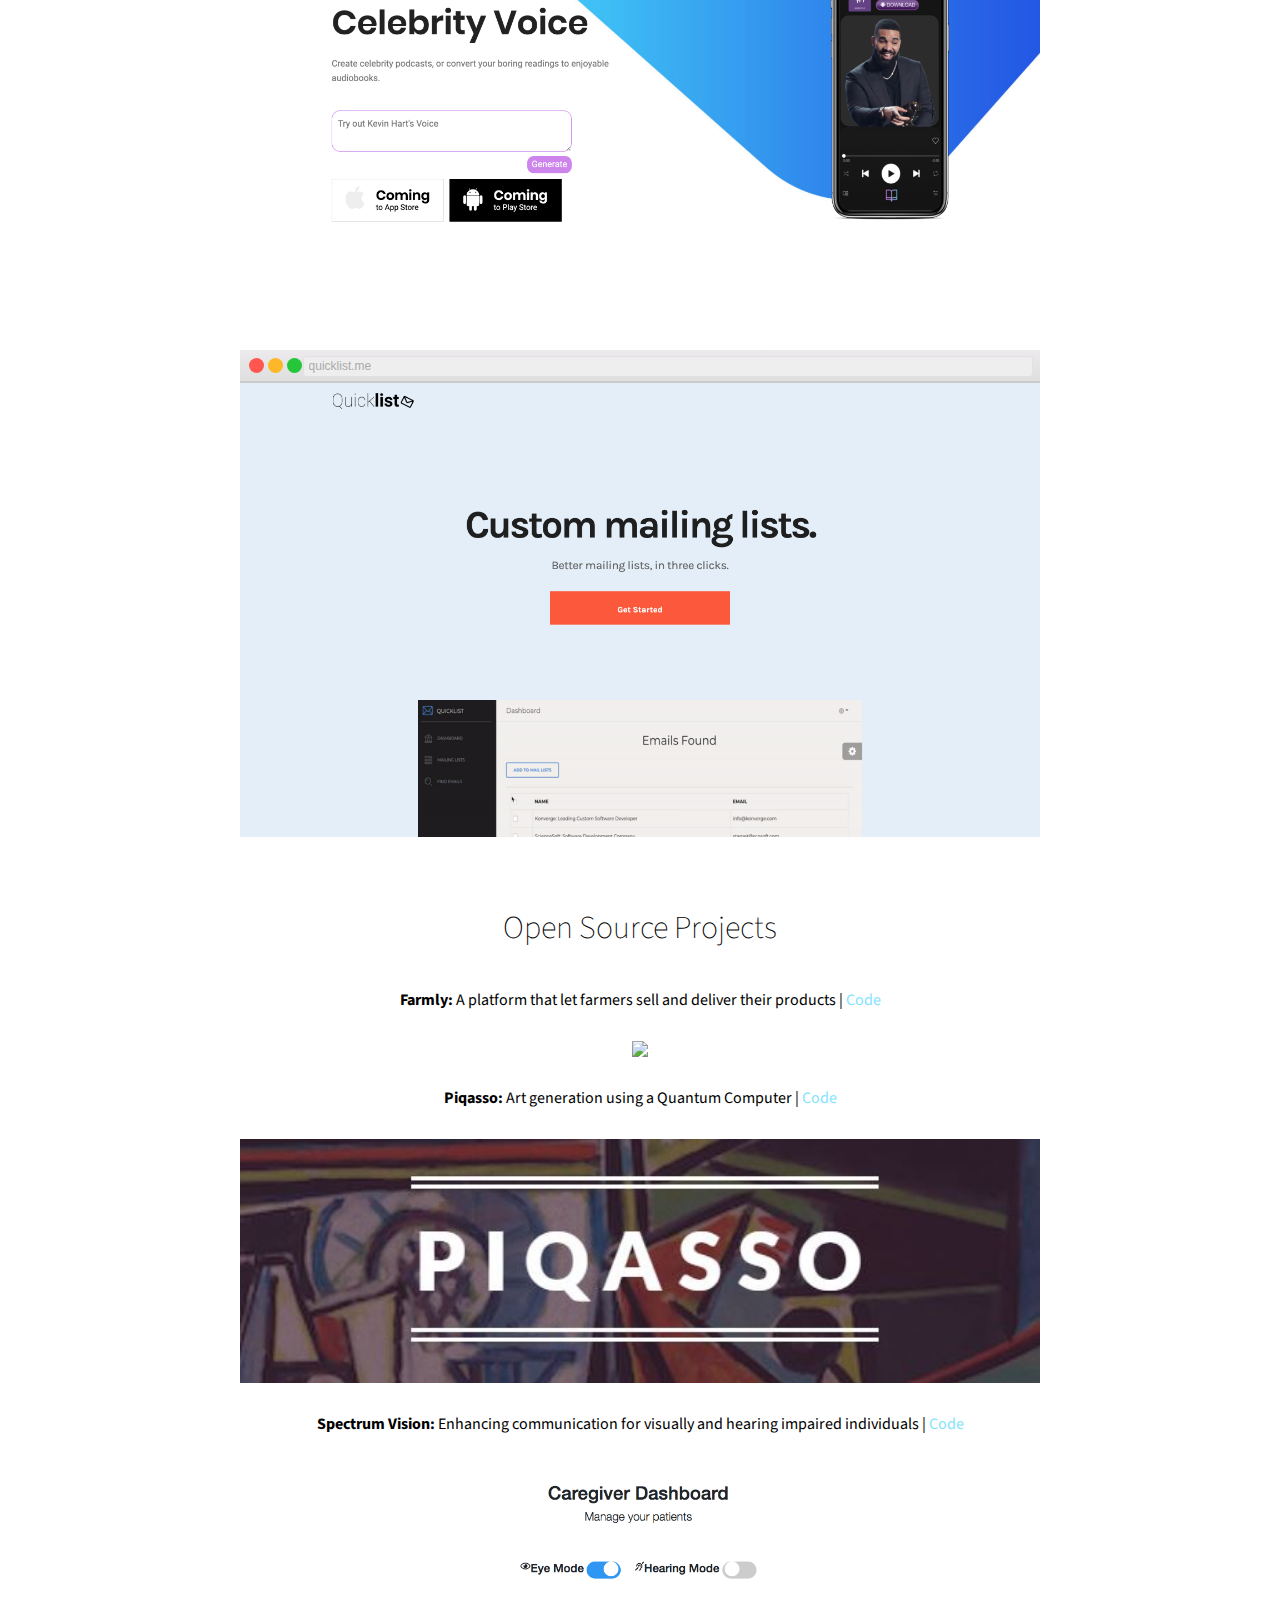
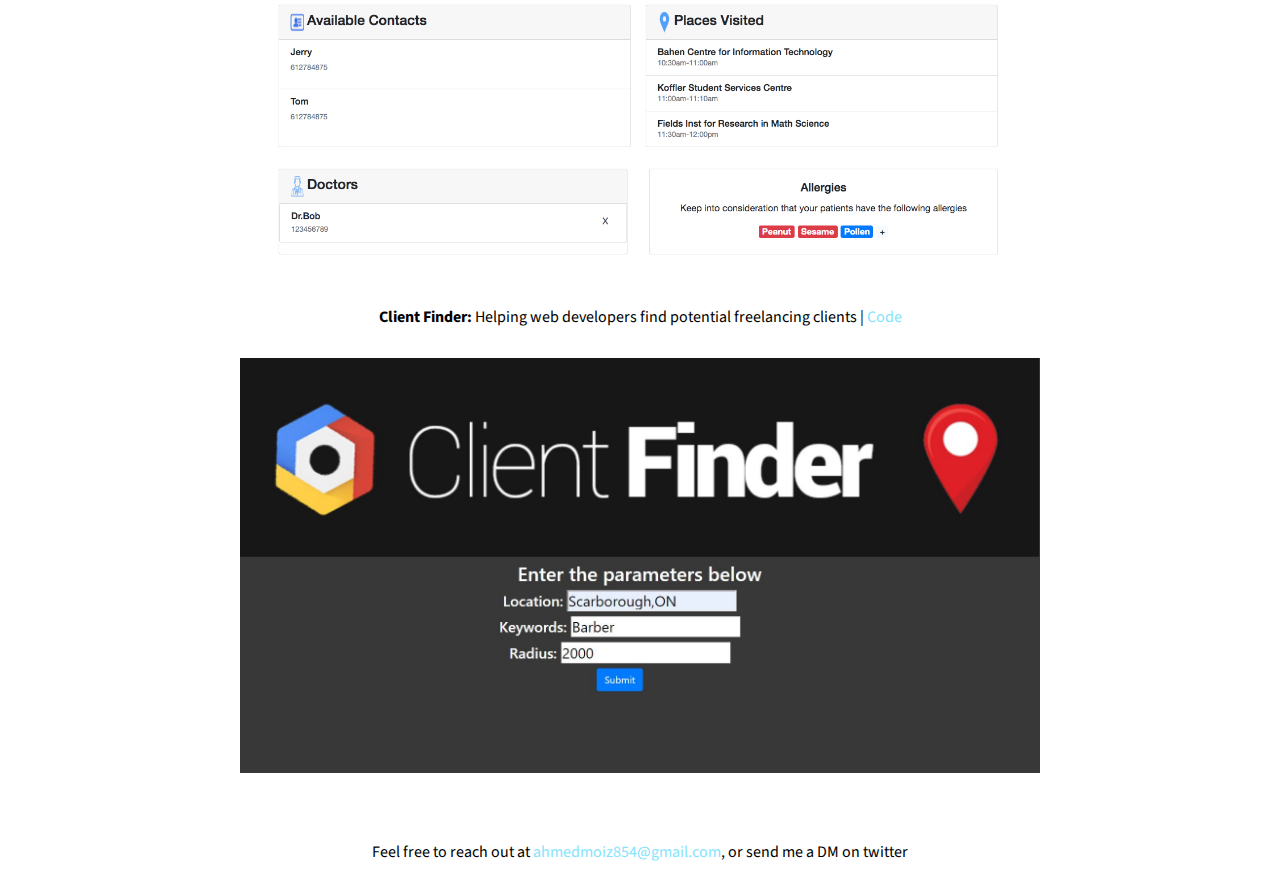
==== commit f947df75: "Update index.html" ====
--- a/index.html
+++ b/index.html
@@ -103,7 +103,8 @@
 
     <div class = "about-text">
       <h1 style = "margin-bottom:2%;font-weight:100;">About me</h1>
-      Currently building voice games/products at <a target="_blank" class = "links" href = "https://volleythat.com">Volley</a> and meeting people from <a target="_blank" class = "links" href = "https://www.beondeck.com/">OnDeck(ODC2)</a> <br>
+      Currently building voice games/products at <a target="_blank" class = "links" href = "https://volleythat.com">Volley</a> <br>
+	    Also meeting people from <a target="_blank" class = "links" href = "https://www.beondeck.com/">OnDeck(ODC2)</a> <br>
 	    Have built some open source projects, such as <a target="_blank" class = "links" href = "https://moizahmedd.github.io/youtubesearch">Youtube Word Search</a> <br> In the past I worked on <a target="_blank" class = "links" href = "https://www.loom.com/share/093862efc9ed4be6ad778449a8e3c452"> PlayPixel </a>, a cloud gaming startup that let you play triple A games in the browser. <br>
        Prior to this, I've worked at different startups, and helped companies like <a target="_blank" class = "links" href = "https://werkapp.co">werkapp</a> grow to 40,000+ users. <br>
 I also co-founded <a target="_blank" class = "links" href = "https://www.tabcomplete.app">TabComplete</a>, which was auto-complete in the browser(before it was cool), and was acquired by <a target="_blank" class = "links" href = "https://hellowoofy.com">HelloWoofy</a>. </br>
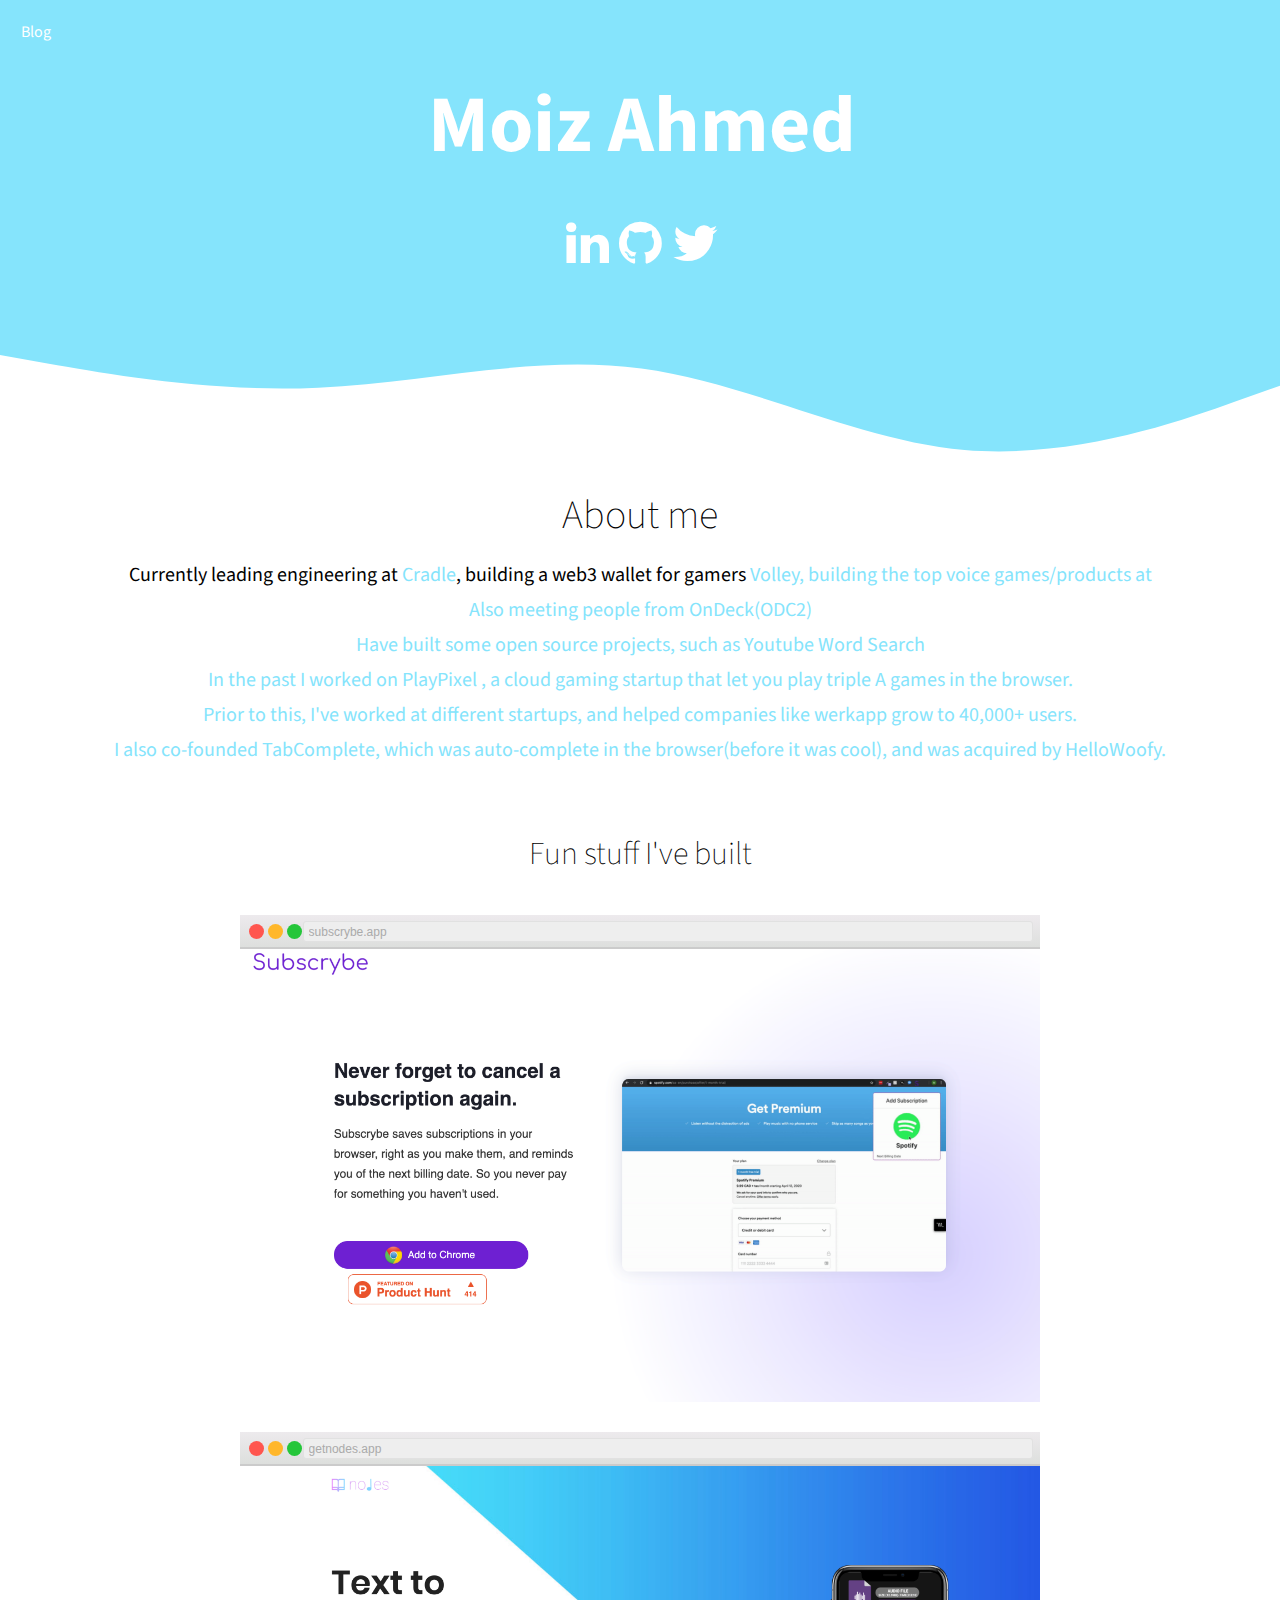
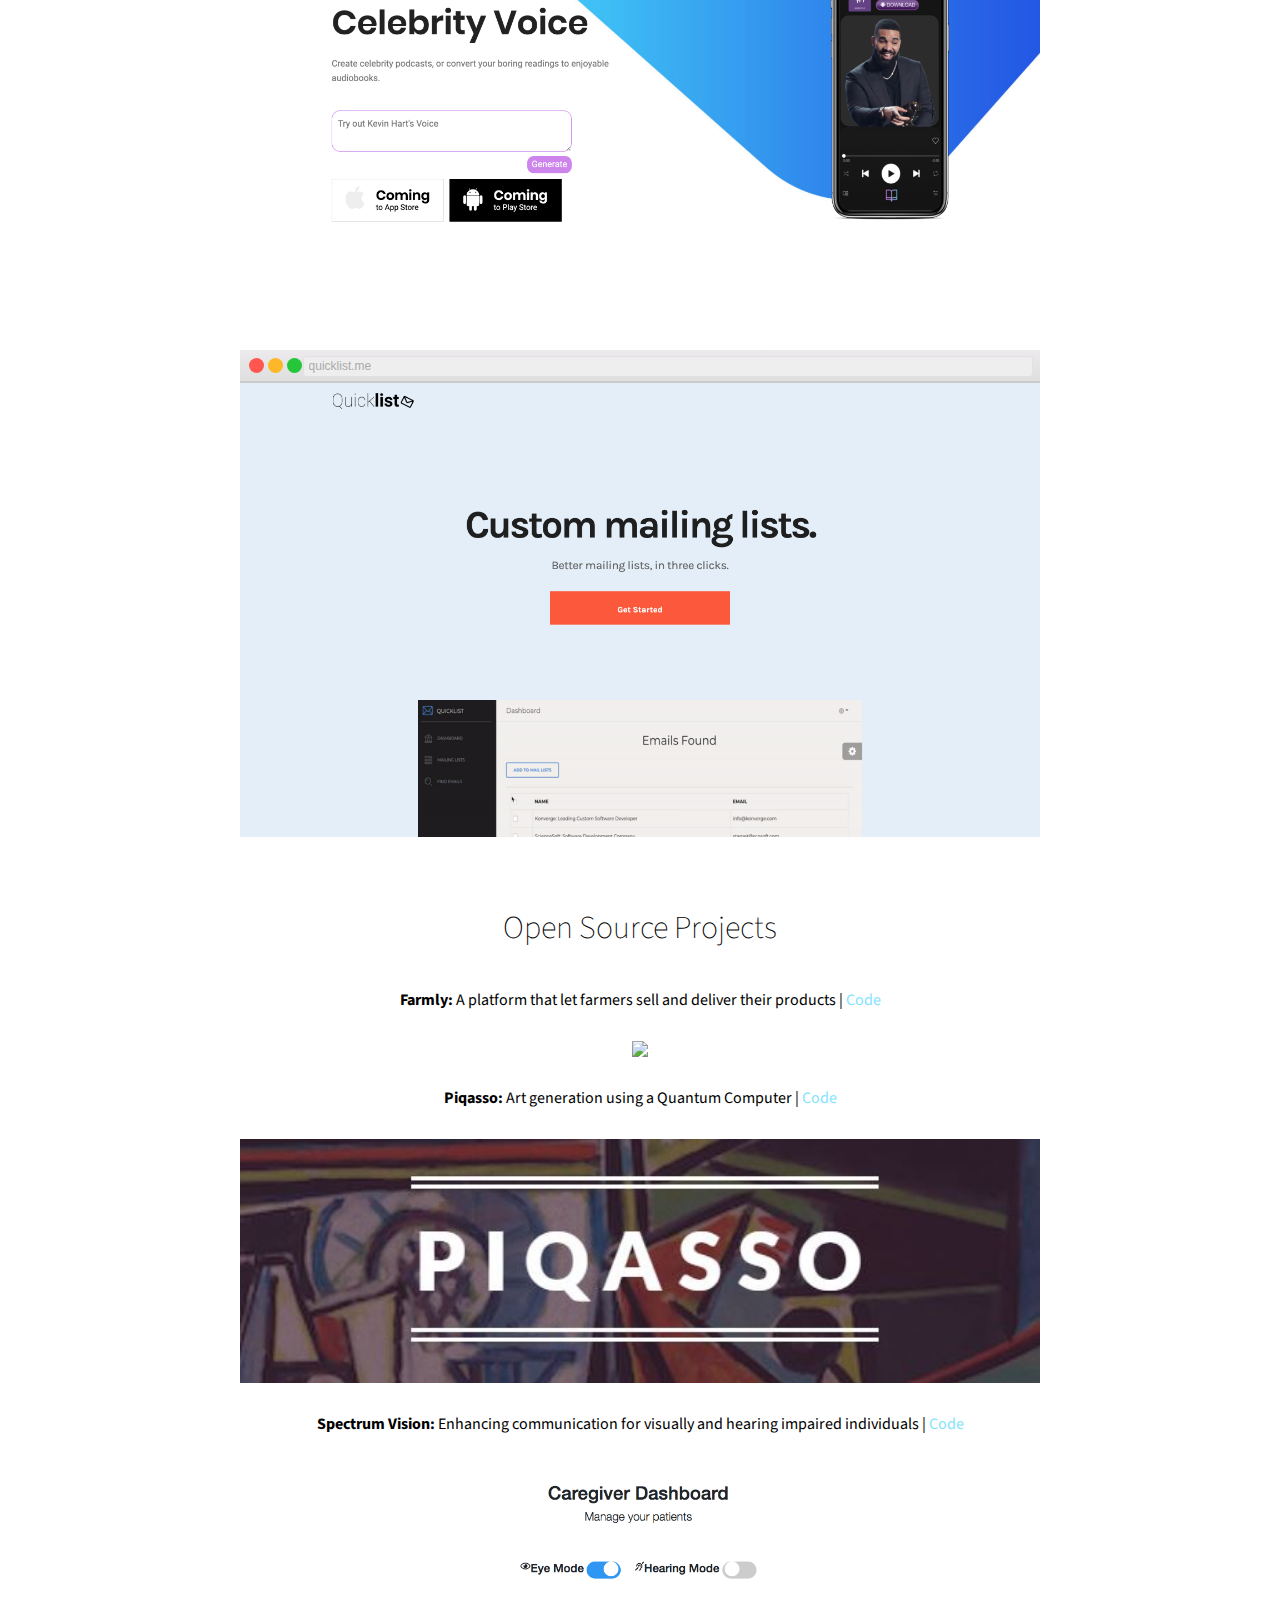
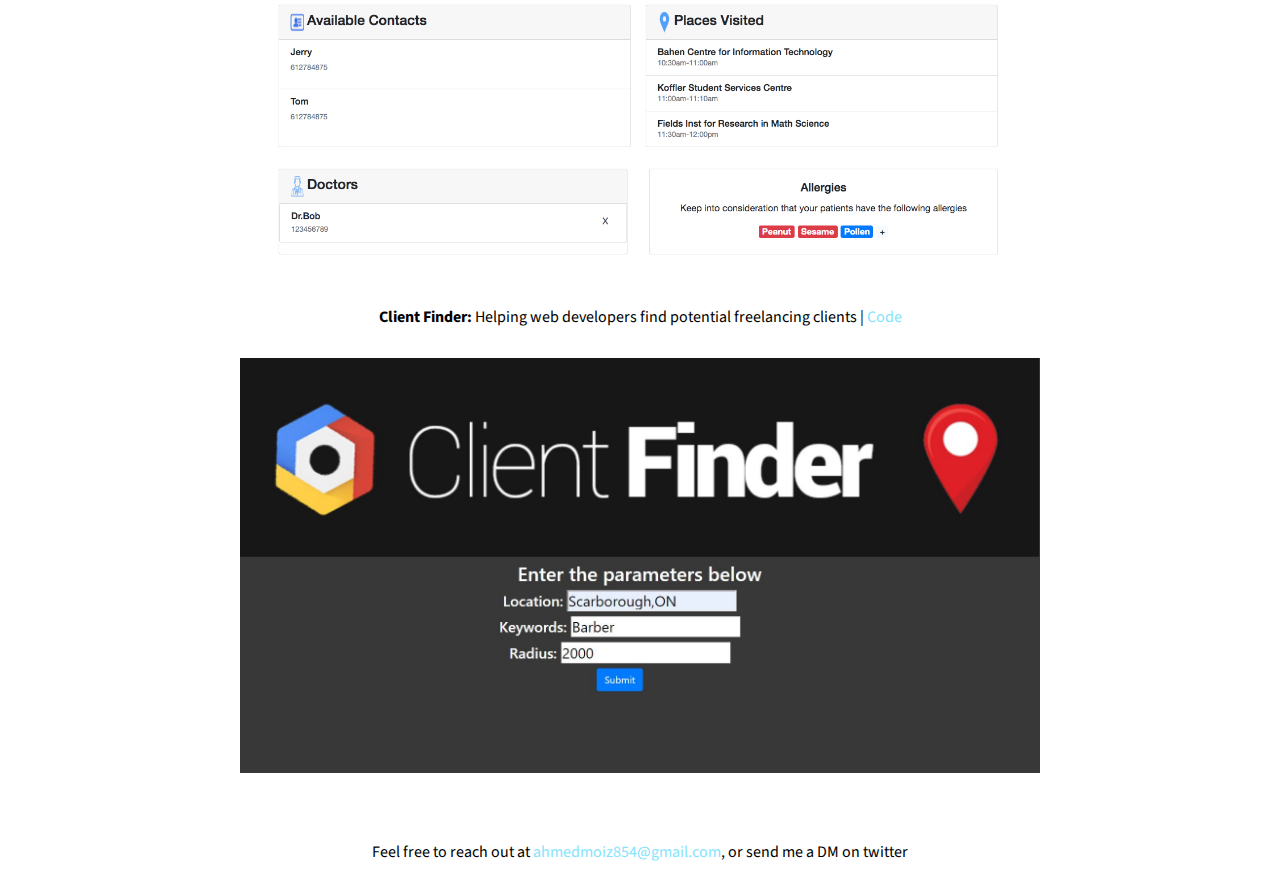
==== commit 4776e03e: "Update index.html" ====
--- a/index.html
+++ b/index.html
@@ -103,7 +103,8 @@
 
     <div class = "about-text">
       <h1 style = "margin-bottom:2%;font-weight:100;">About me</h1>
-      Currently building voice games/products at <a target="_blank" class = "links" href = "https://volleythat.com">Volley</a> <br>
+	Currently leading engineering at <a target="_blank" class = "links" href = "https://playcradle.com">Cradle</a>, building a web3 wallet for gamers <br<    
+      Worked at <a target="_blank" class = "links" href = "https://volleythat.com">Volley</a>, building the top voice games/products at <br>
 	    Also meeting people from <a target="_blank" class = "links" href = "https://www.beondeck.com/">OnDeck(ODC2)</a> <br>
 	    Have built some open source projects, such as <a target="_blank" class = "links" href = "https://moizahmedd.github.io/youtubesearch">Youtube Word Search</a> <br> In the past I worked on <a target="_blank" class = "links" href = "https://www.loom.com/share/093862efc9ed4be6ad778449a8e3c452"> PlayPixel </a>, a cloud gaming startup that let you play triple A games in the browser. <br>
        Prior to this, I've worked at different startups, and helped companies like <a target="_blank" class = "links" href = "https://werkapp.co">werkapp</a> grow to 40,000+ users. <br>
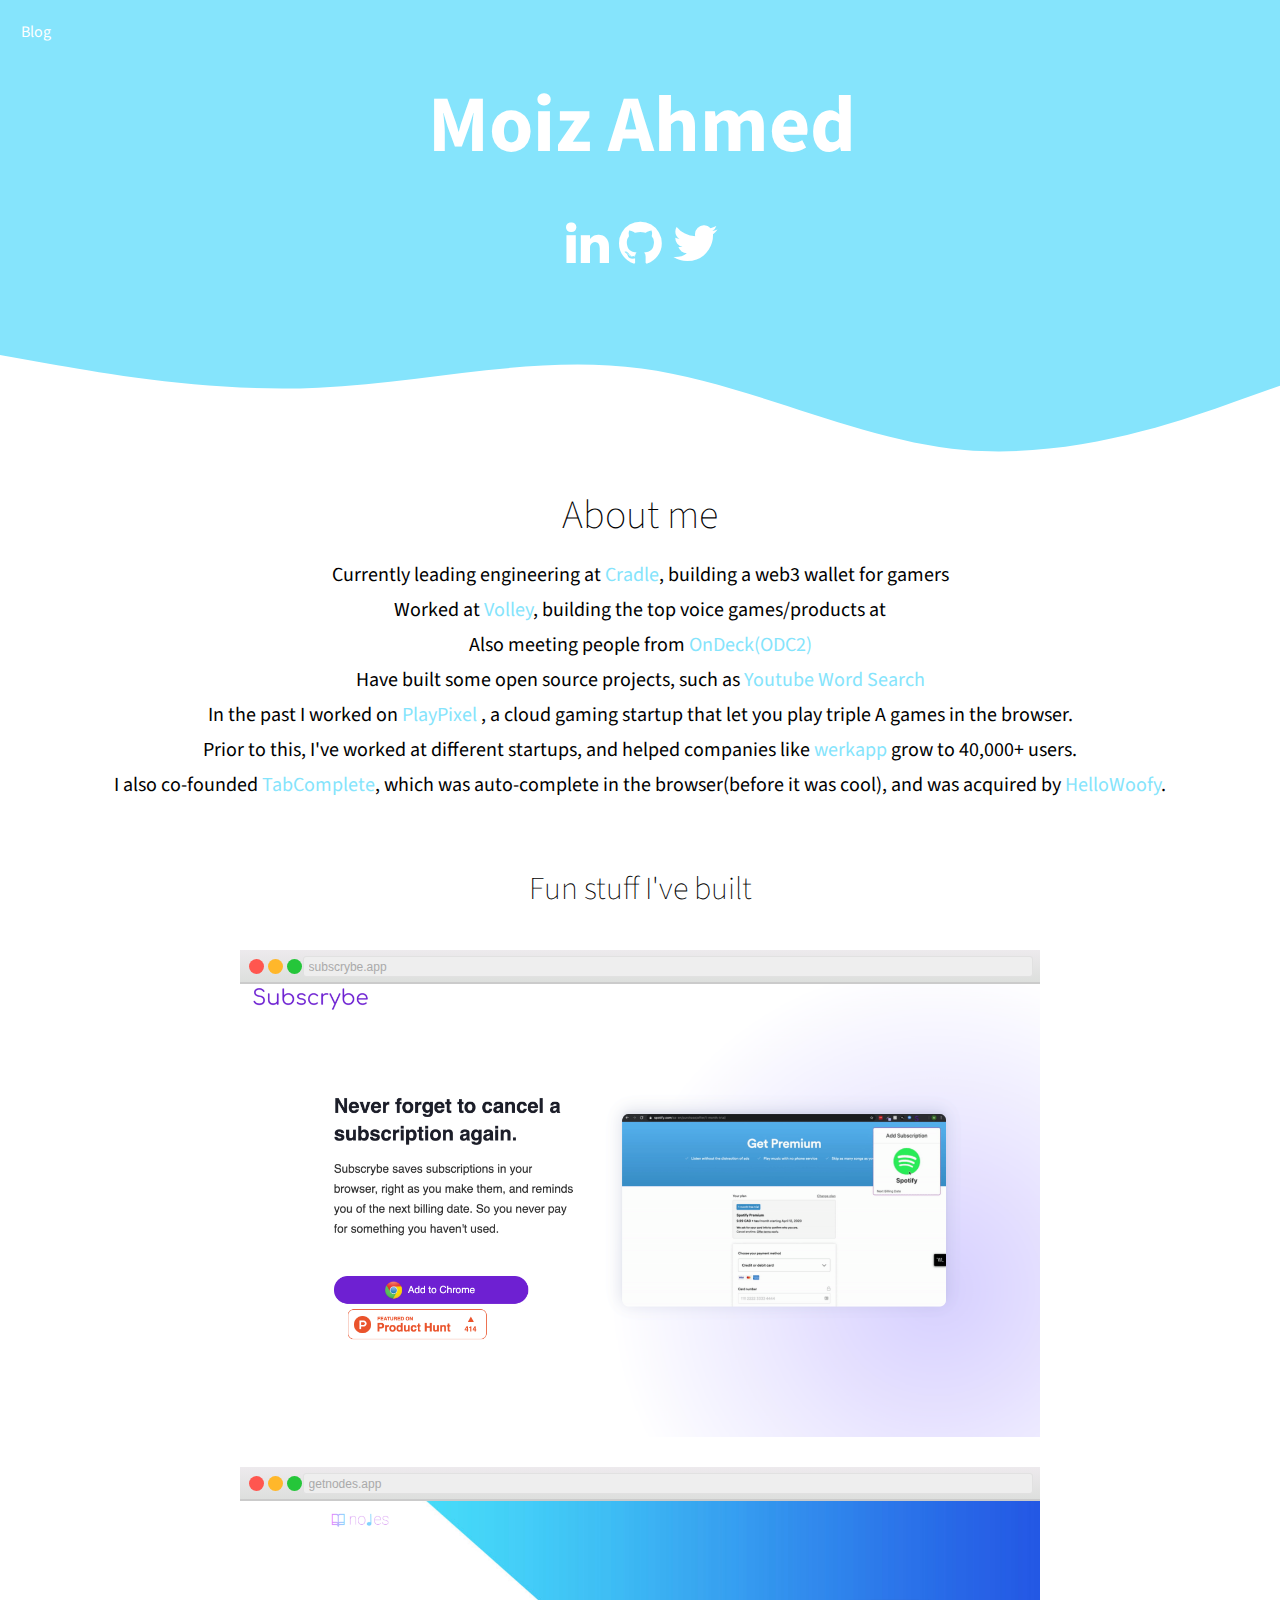
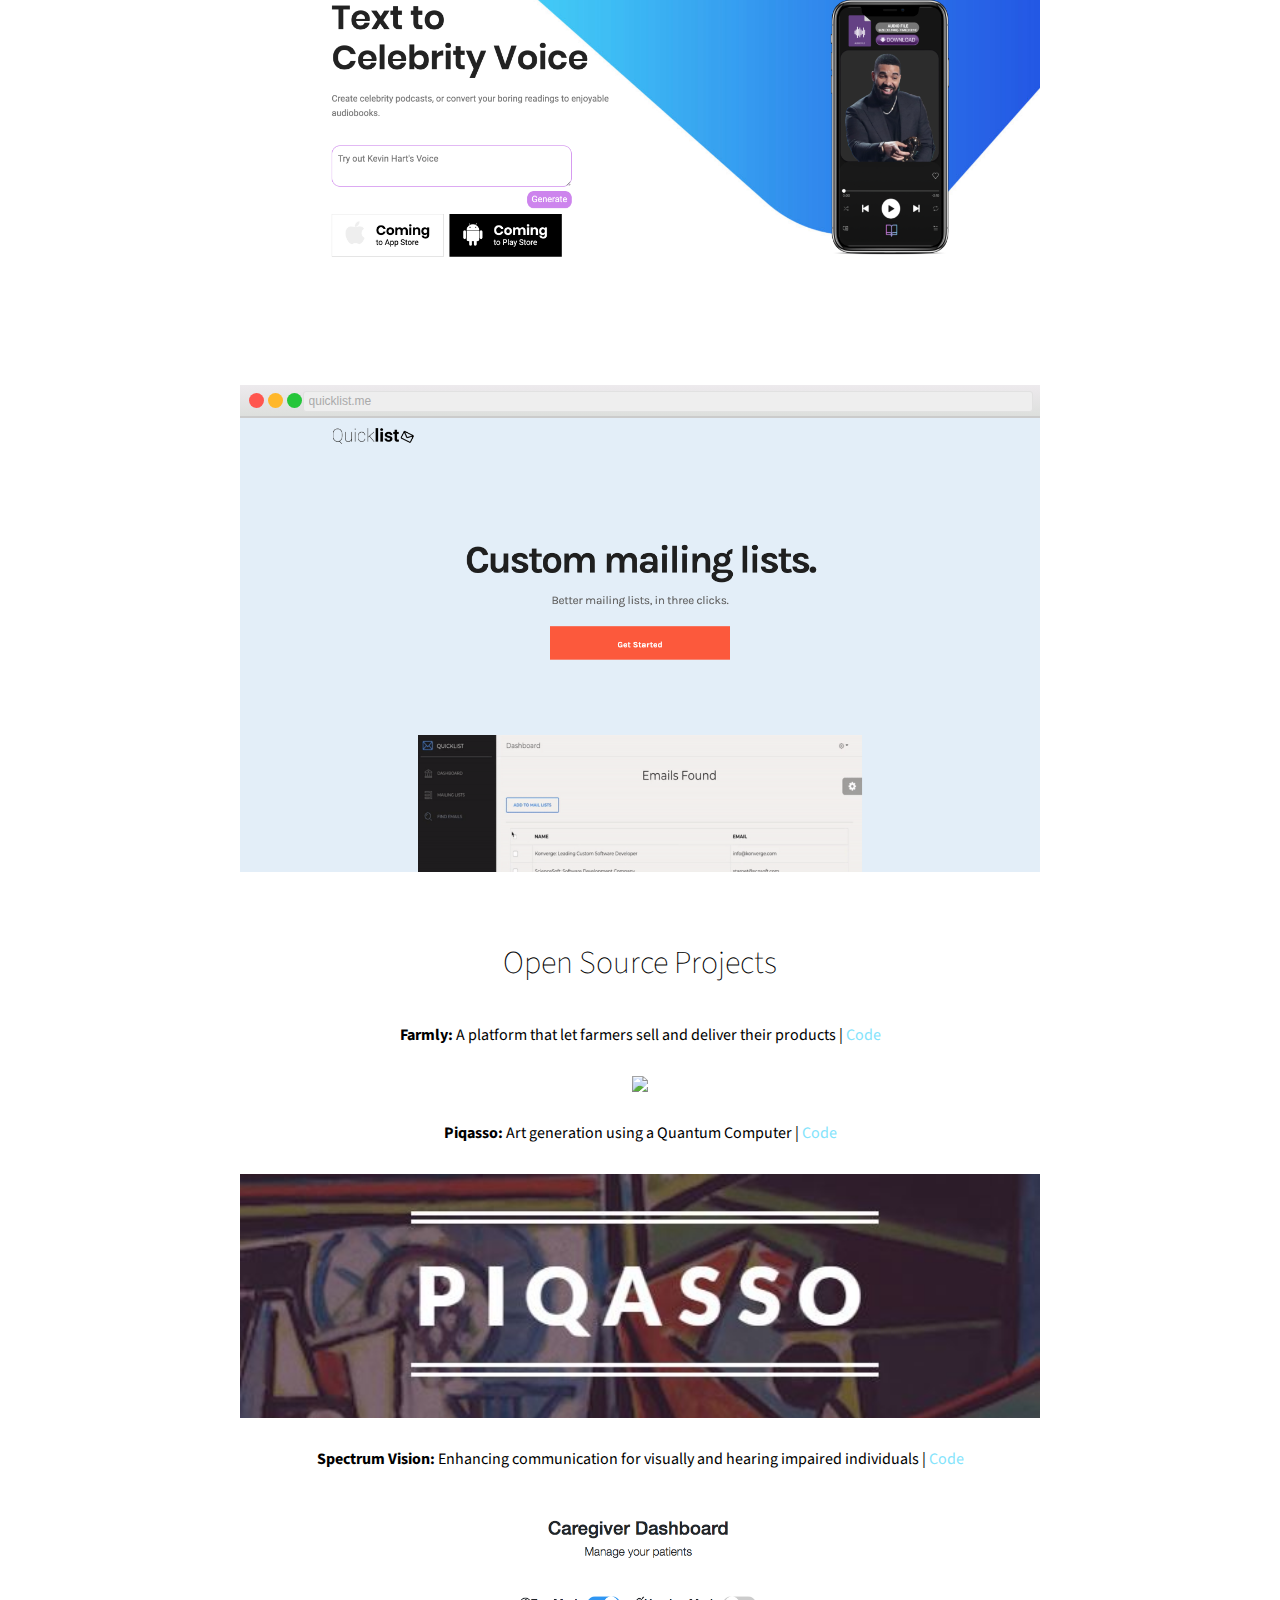
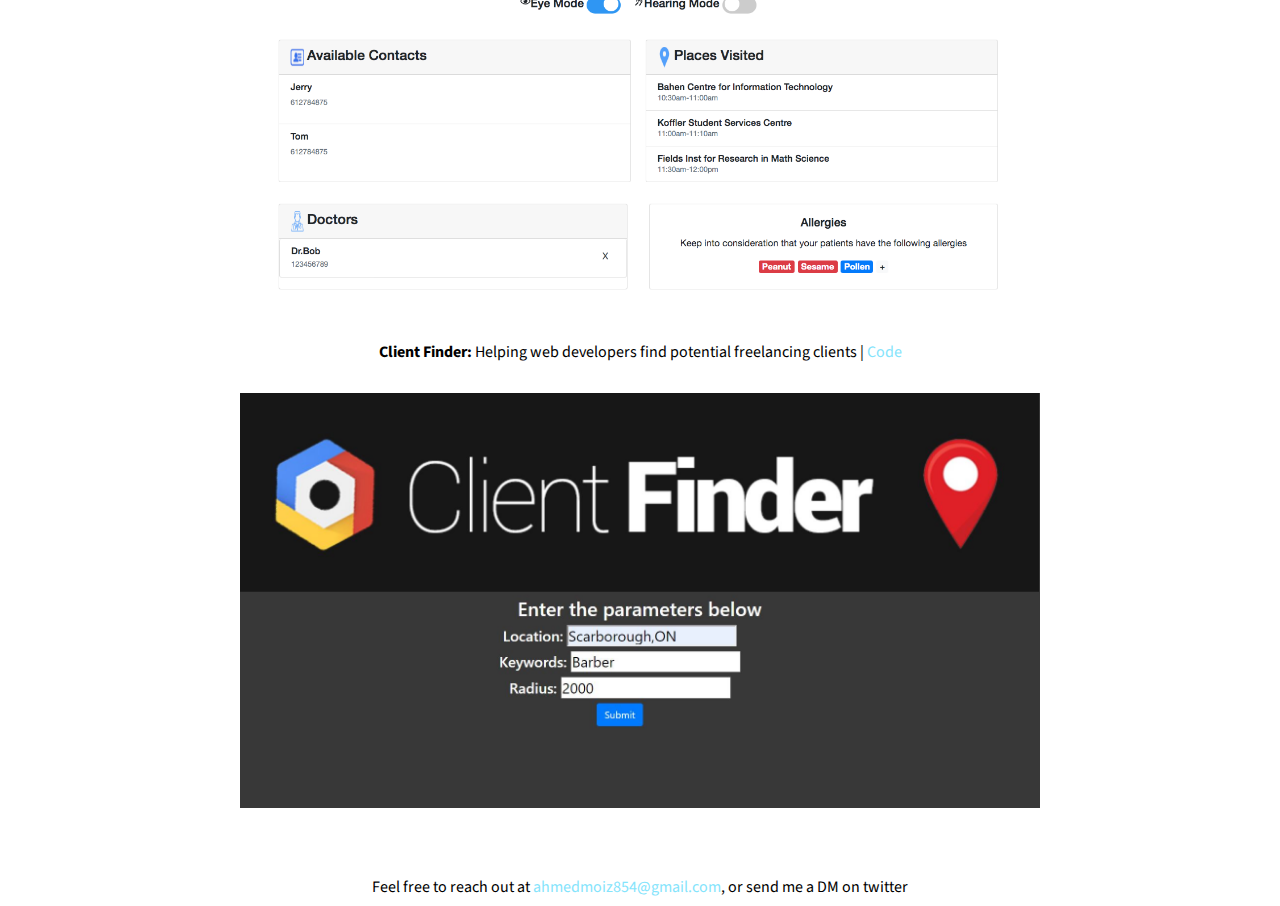
==== commit 4d34e740: "Update index.html" ====
--- a/index.html
+++ b/index.html
@@ -103,7 +103,7 @@
 
     <div class = "about-text">
       <h1 style = "margin-bottom:2%;font-weight:100;">About me</h1>
-	Currently leading engineering at <a target="_blank" class = "links" href = "https://playcradle.com">Cradle</a>, building a web3 wallet for gamers <br<    
+	Currently leading engineering at <a target="_blank" class = "links" href = "https://playcradle.com">Cradle</a>, building a web3 wallet for gamers <br>    
       Worked at <a target="_blank" class = "links" href = "https://volleythat.com">Volley</a>, building the top voice games/products at <br>
 	    Also meeting people from <a target="_blank" class = "links" href = "https://www.beondeck.com/">OnDeck(ODC2)</a> <br>
 	    Have built some open source projects, such as <a target="_blank" class = "links" href = "https://moizahmedd.github.io/youtubesearch">Youtube Word Search</a> <br> In the past I worked on <a target="_blank" class = "links" href = "https://www.loom.com/share/093862efc9ed4be6ad778449a8e3c452"> PlayPixel </a>, a cloud gaming startup that let you play triple A games in the browser. <br>
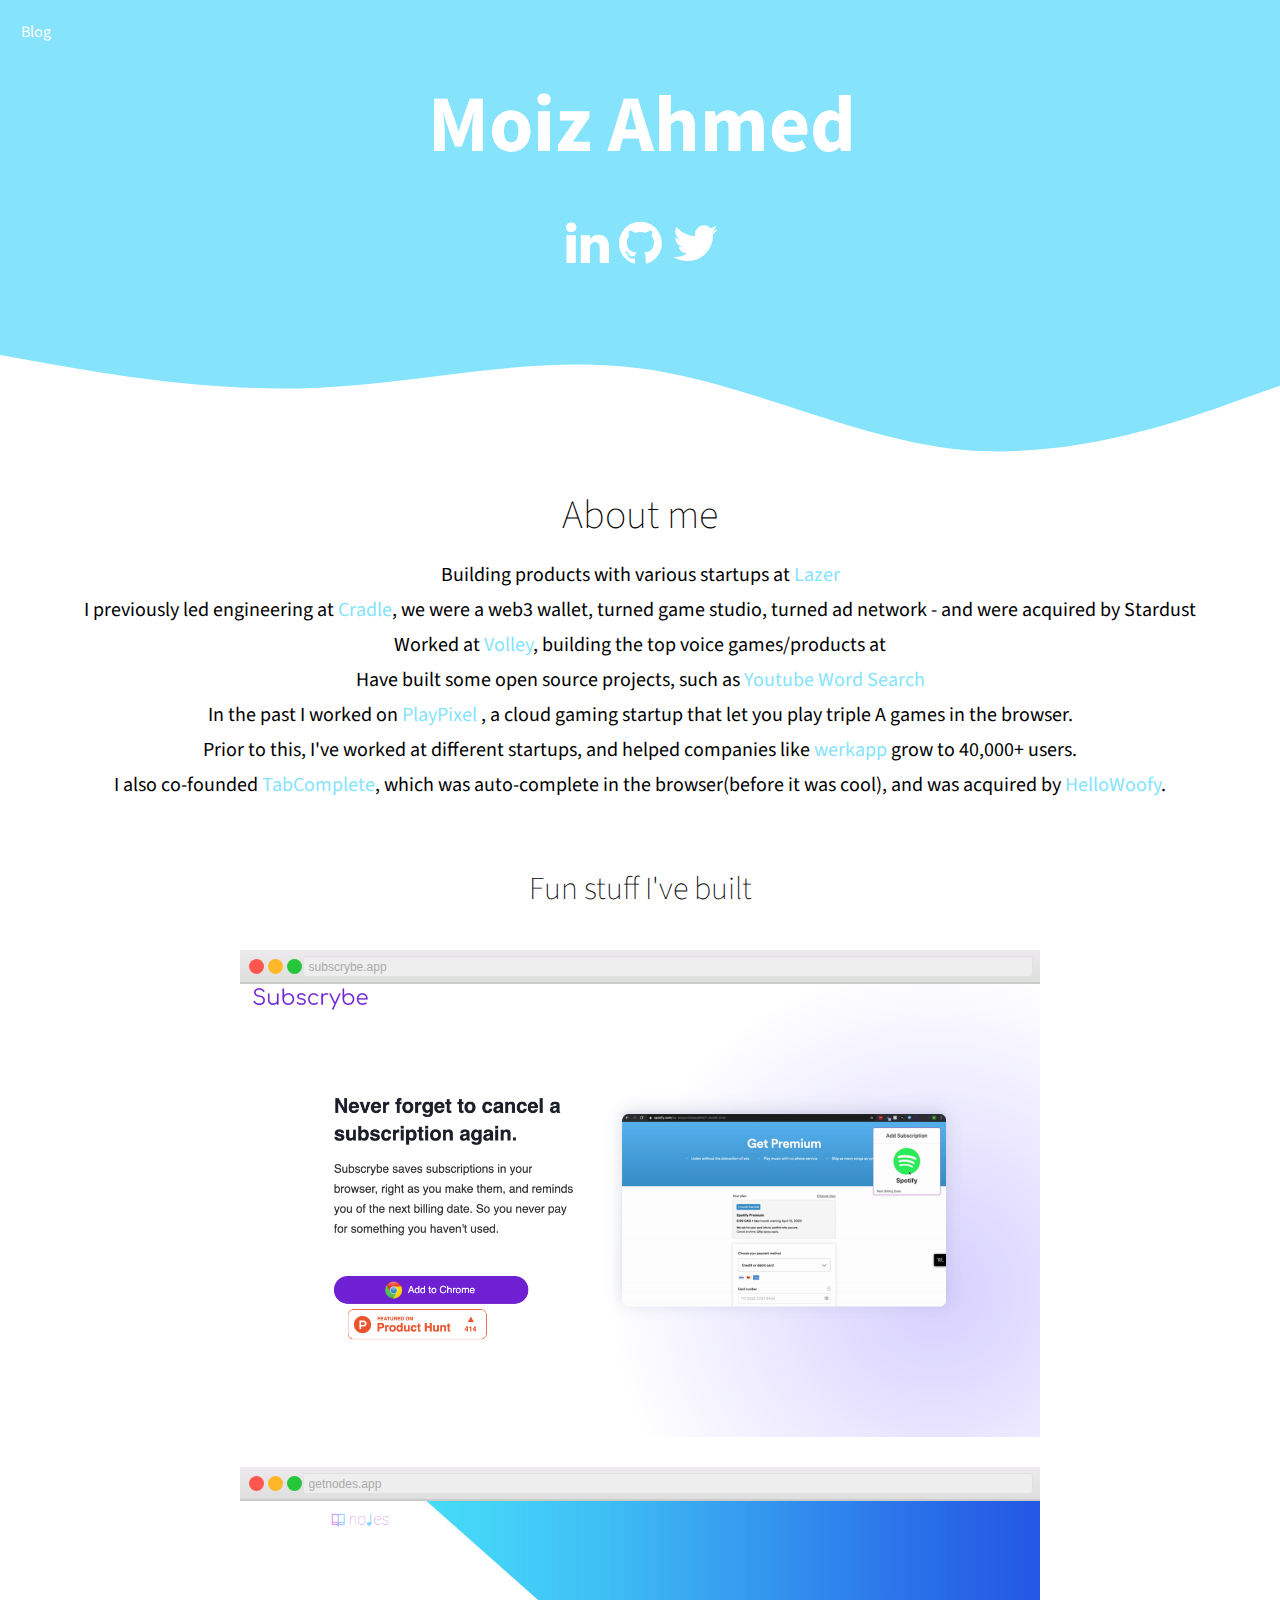
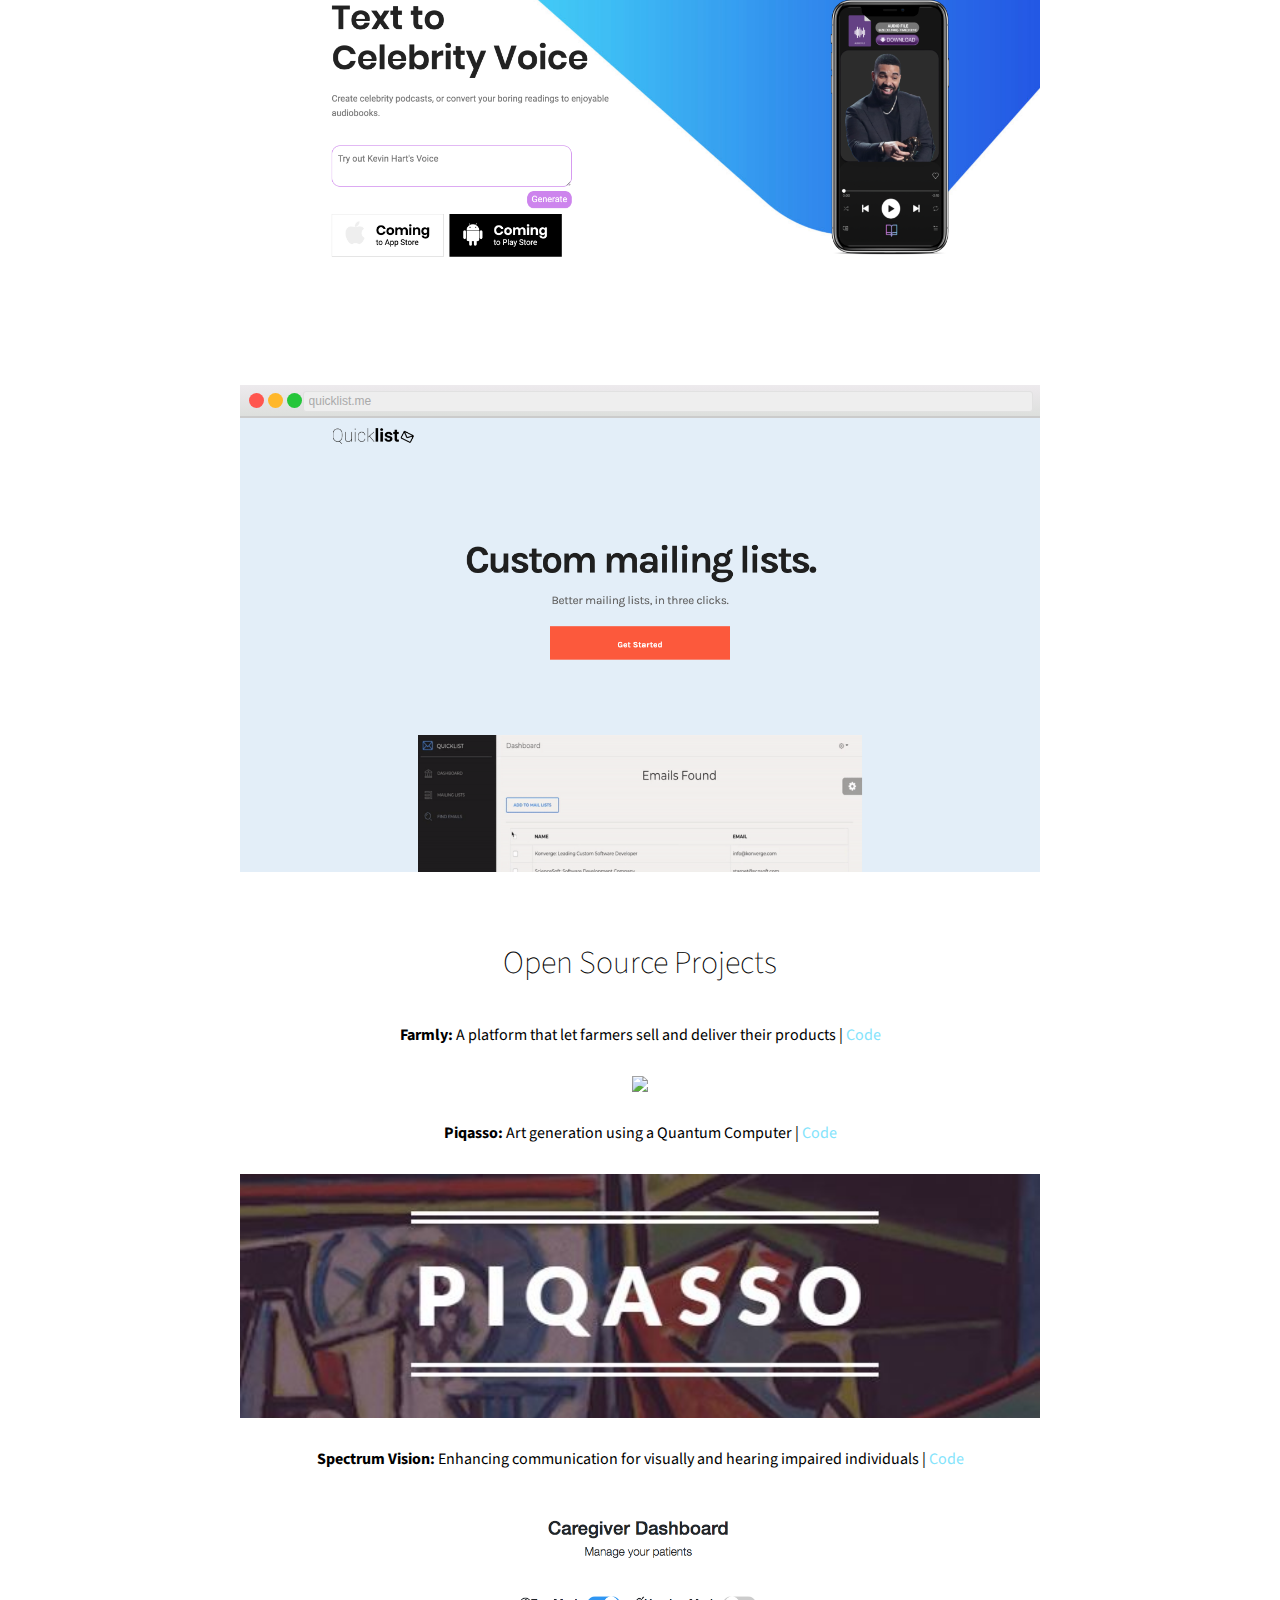
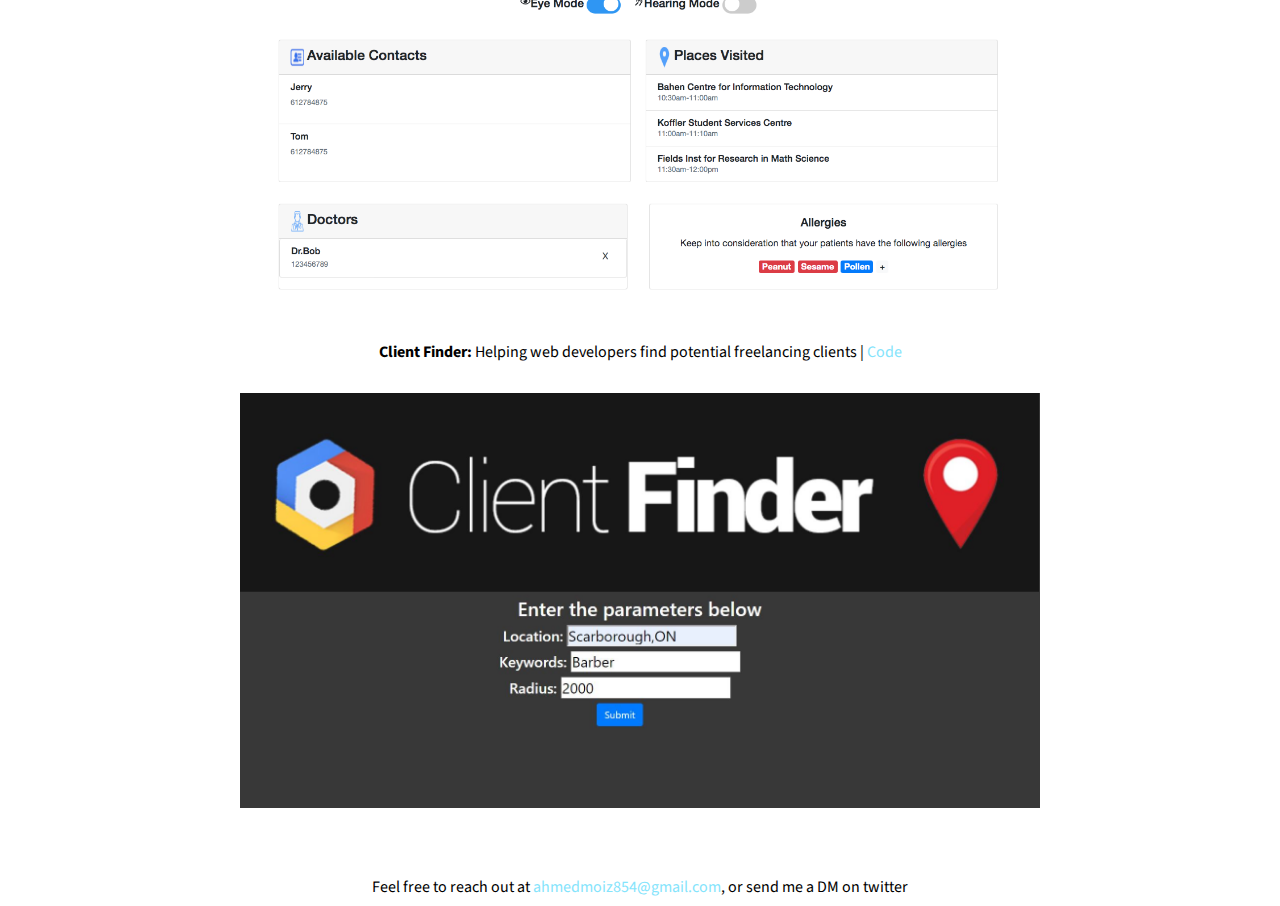
==== commit 4633ff2b: "Update index.html" ====
--- a/index.html
+++ b/index.html
@@ -103,9 +103,9 @@
 
     <div class = "about-text">
       <h1 style = "margin-bottom:2%;font-weight:100;">About me</h1>
-	Currently leading engineering at <a target="_blank" class = "links" href = "https://playcradle.com">Cradle</a>, building a web3 wallet for gamers <br>    
+	Building products with various startups at <a target="_blank" class = "links" href = "https://www.lazertechnologies.com/">Lazer</a> <br>
+	I previously led engineering at <a target="_blank" class = "links" href = "https://x.com/playcradle">Cradle</a>, we were a web3 wallet, turned game studio, turned ad network - and were acquired by Stardust <br>    
       Worked at <a target="_blank" class = "links" href = "https://volleythat.com">Volley</a>, building the top voice games/products at <br>
-	    Also meeting people from <a target="_blank" class = "links" href = "https://www.beondeck.com/">OnDeck(ODC2)</a> <br>
 	    Have built some open source projects, such as <a target="_blank" class = "links" href = "https://moizahmedd.github.io/youtubesearch">Youtube Word Search</a> <br> In the past I worked on <a target="_blank" class = "links" href = "https://www.loom.com/share/093862efc9ed4be6ad778449a8e3c452"> PlayPixel </a>, a cloud gaming startup that let you play triple A games in the browser. <br>
        Prior to this, I've worked at different startups, and helped companies like <a target="_blank" class = "links" href = "https://werkapp.co">werkapp</a> grow to 40,000+ users. <br>
 I also co-founded <a target="_blank" class = "links" href = "https://www.tabcomplete.app">TabComplete</a>, which was auto-complete in the browser(before it was cool), and was acquired by <a target="_blank" class = "links" href = "https://hellowoofy.com">HelloWoofy</a>. </br>
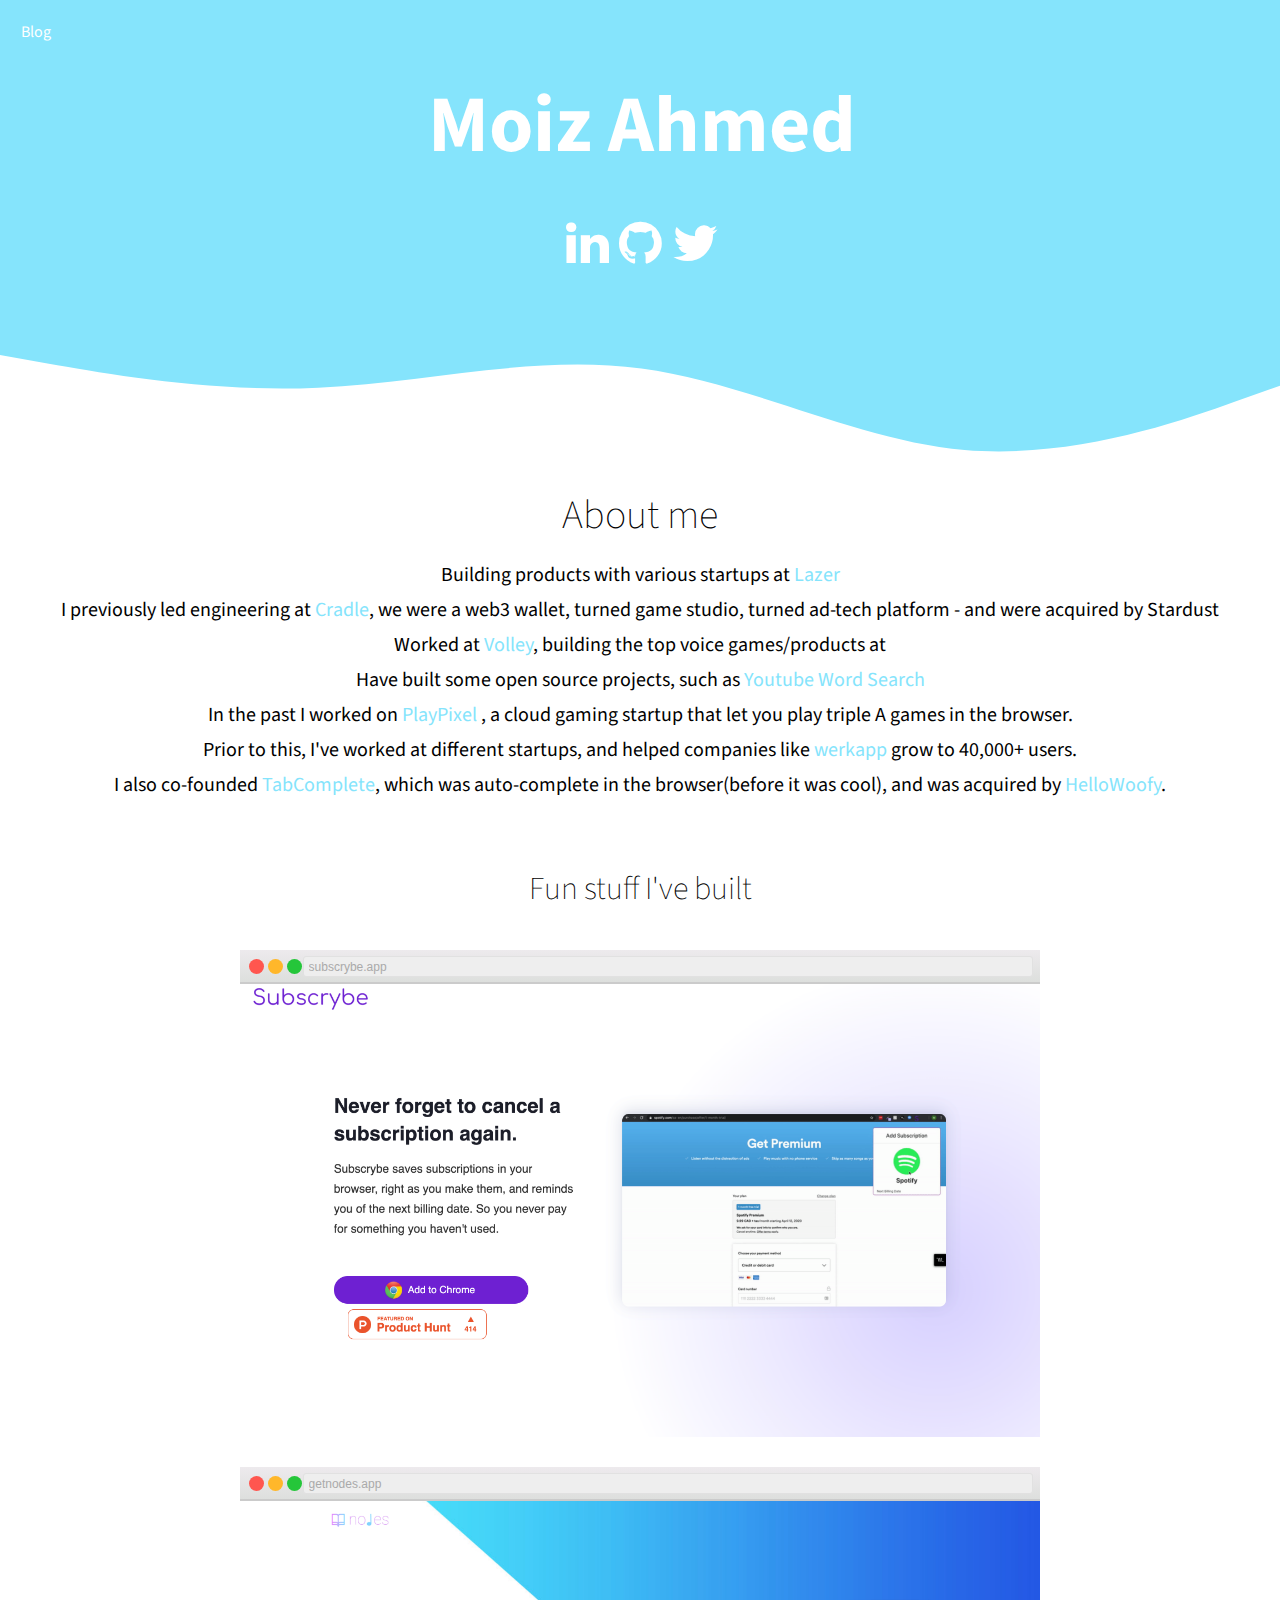
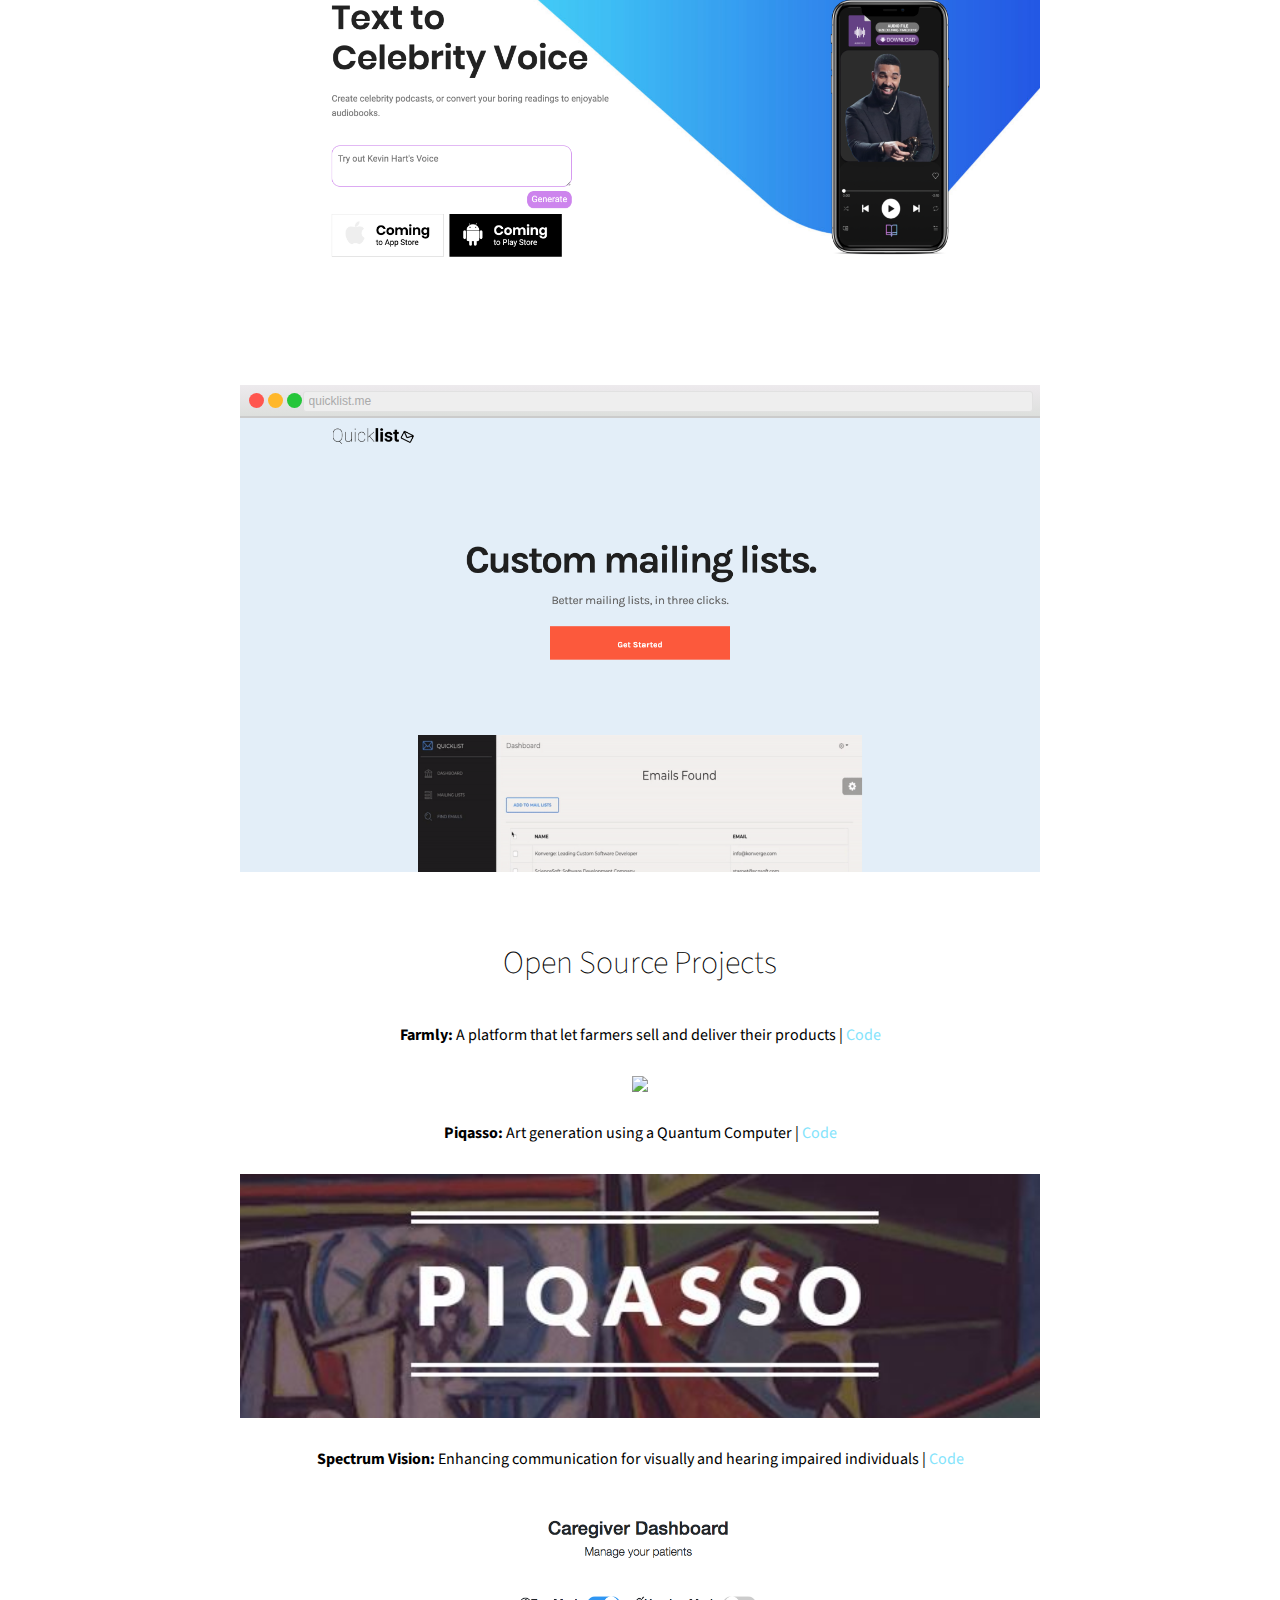
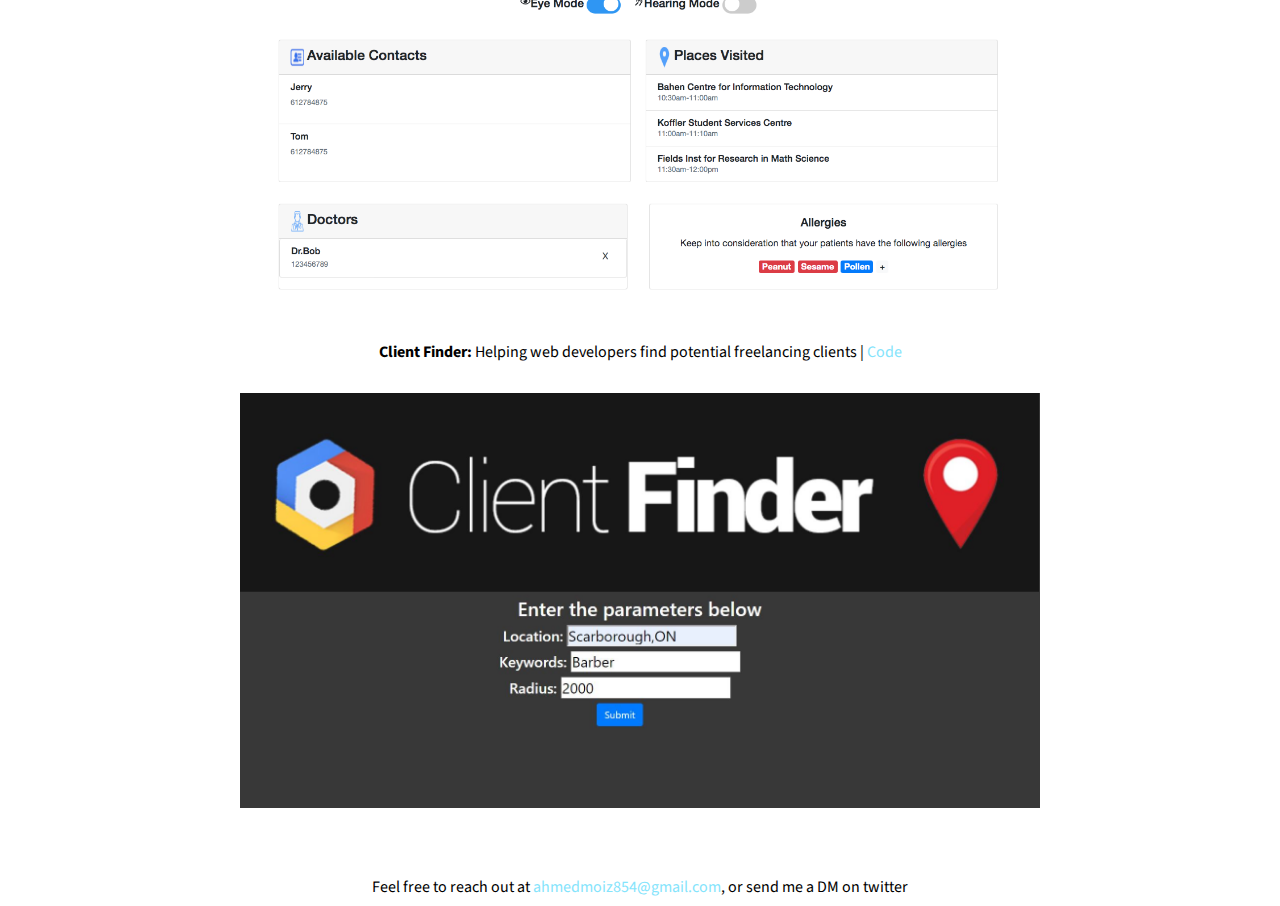
==== commit 48882239: "Update index.html" ====
--- a/index.html
+++ b/index.html
@@ -104,7 +104,7 @@
     <div class = "about-text">
       <h1 style = "margin-bottom:2%;font-weight:100;">About me</h1>
 	Building products with various startups at <a target="_blank" class = "links" href = "https://www.lazertechnologies.com/">Lazer</a> <br>
-	I previously led engineering at <a target="_blank" class = "links" href = "https://x.com/playcradle">Cradle</a>, we were a web3 wallet, turned game studio, turned ad network - and were acquired by Stardust <br>    
+	I previously led engineering at <a target="_blank" class = "links" href = "https://x.com/playcradle">Cradle</a>, we were a web3 wallet, turned game studio, turned ad-tech platform - and were acquired by Stardust <br>    
       Worked at <a target="_blank" class = "links" href = "https://volleythat.com">Volley</a>, building the top voice games/products at <br>
 	    Have built some open source projects, such as <a target="_blank" class = "links" href = "https://moizahmedd.github.io/youtubesearch">Youtube Word Search</a> <br> In the past I worked on <a target="_blank" class = "links" href = "https://www.loom.com/share/093862efc9ed4be6ad778449a8e3c452"> PlayPixel </a>, a cloud gaming startup that let you play triple A games in the browser. <br>
        Prior to this, I've worked at different startups, and helped companies like <a target="_blank" class = "links" href = "https://werkapp.co">werkapp</a> grow to 40,000+ users. <br>
